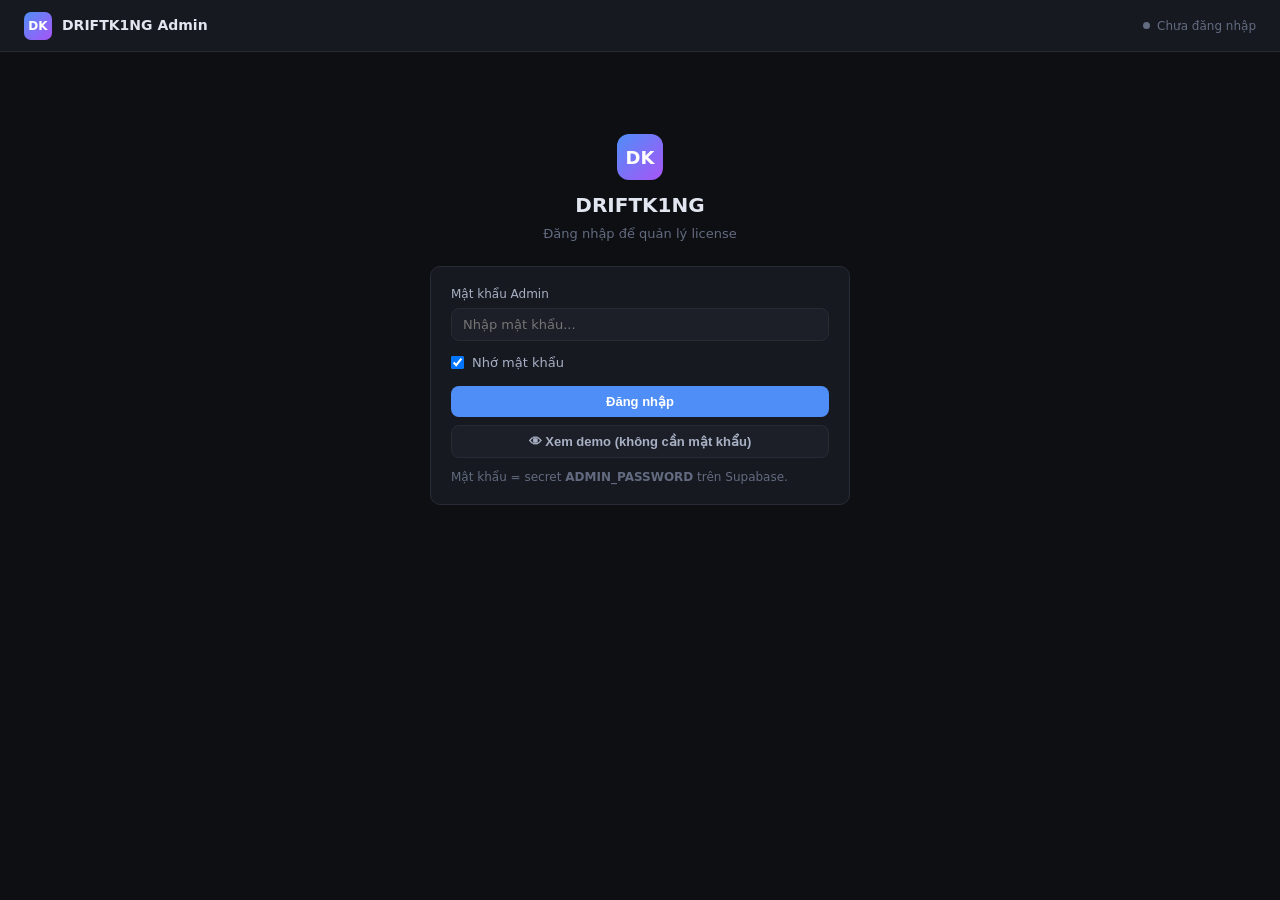
==== admin.html @ b3abaf82 "Create admin.html" ====
<!DOCTYPE html>
<html lang="vi">
<head>
<meta charset="UTF-8">
<meta name="viewport" content="width=device-width, initial-scale=1.0">
<title>DRIFTK1NG Admin</title>
<style>
*{box-sizing:border-box;margin:0;padding:0}
:root{
  --bg:#0d0f13;
  --panel:#161920;
  --panel2:#1c1f27;
  --panel3:#222630;
  --border:#262b35;
  --border2:#2f3545;
  --txt:#e2e6f0;
  --txt2:#a8b0c4;
  --txt3:#636b80;
  --accent:#4f8ef7;
  --accent-glow:rgba(79,142,247,.18);
  --green:#22c55e;
  --green-bg:rgba(34,197,94,.1);
  --red:#ef4444;
  --red-bg:rgba(239,68,68,.1);
  --amber:#f59e0b;
  --amber-bg:rgba(245,158,11,.1);
  --cyan:#06b6d4;
  --cyan-bg:rgba(6,182,212,.1);
  --purple:#a855f7;
  --purple-bg:rgba(168,85,247,.1);
  --radius:10px;
  --shadow:0 4px 24px rgba(0,0,0,.45);
}
html,body{min-height:100%;font-family:"Segoe UI",system-ui,-apple-system,sans-serif;background:var(--bg);color:var(--txt);font-size:14px;line-height:1.5}

/* TOPBAR */
.topbar{
  background:var(--panel);border-bottom:1px solid var(--border);
  padding:0 24px;height:52px;display:flex;align-items:center;
  gap:14px;position:sticky;top:0;z-index:100;
}
.topbar-logo{display:flex;align-items:center;gap:10px}
.logo-icon{
  width:28px;height:28px;border-radius:7px;
  background:linear-gradient(135deg,#4f8ef7,#a855f7);
  display:flex;align-items:center;justify-content:center;
  font-size:12px;font-weight:800;color:#fff;flex-shrink:0;
}
.topbar-title{font-size:14px;font-weight:700}
.topbar-spacer{flex:1}
.status-row{display:flex;align-items:center;gap:7px;font-size:12px;color:var(--txt3)}
.status-dot{width:7px;height:7px;border-radius:50%;background:var(--txt3);flex-shrink:0;transition:.3s}
.status-dot.on{background:var(--green);box-shadow:0 0 5px var(--green)}

/* WRAP */
.wrap{max-width:1280px;margin:0 auto;padding:22px 24px 40px}

/* LOGIN */
.login-box{
  max-width:420px;margin:60px auto;
}
.login-header{text-align:center;margin-bottom:22px}
.login-header .logo-icon{width:46px;height:46px;border-radius:12px;font-size:18px;margin:0 auto 10px}
.login-header h1{font-size:20px;font-weight:800;margin-bottom:4px}
.login-header p{color:var(--txt3);font-size:13px}

/* CARD */
.card{background:var(--panel);border:1px solid var(--border);border-radius:var(--radius);padding:18px 20px;margin-bottom:18px}
.card-header{display:flex;align-items:center;justify-content:space-between;margin-bottom:14px;gap:10px;flex-wrap:wrap}
.card-title{font-size:12px;font-weight:700;letter-spacing:.7px;text-transform:uppercase;color:var(--txt3);display:flex;align-items:center;gap:7px}

/* STATS */
.stats-grid{display:grid;grid-template-columns:repeat(6,1fr);gap:12px;margin-bottom:18px}
.stat{background:var(--panel);border:1px solid var(--border);border-radius:var(--radius);padding:14px 16px}
.stat-label{font-size:11px;color:var(--txt3);font-weight:600;letter-spacing:.5px;text-transform:uppercase;margin-bottom:8px;display:flex;align-items:center;gap:6px}
.stat-num{font-size:24px;font-weight:800;line-height:1}
.stat-sub{font-size:11px;color:var(--txt3);margin-top:3px}
.c-total .stat-num{color:var(--txt)}
.c-unused .stat-num{color:var(--cyan)}
.c-active .stat-num{color:var(--green)}
.c-expired .stat-num{color:var(--amber)}
.c-blocked .stat-num{color:var(--red)}
.c-online .stat-num{color:var(--purple)}

/* EXPIRY WARNING */
.warn-bar{
  background:rgba(245,158,11,.07);border:1px solid rgba(245,158,11,.25);
  border-radius:var(--radius);padding:12px 16px;margin-bottom:18px;
  display:none;
}
.warn-bar-title{color:var(--amber);font-size:13px;font-weight:700;margin-bottom:8px;display:flex;align-items:center;gap:7px}
.warn-items{display:flex;flex-wrap:wrap;gap:8px}
.warn-item{
  background:rgba(245,158,11,.1);border:1px solid rgba(245,158,11,.2);
  border-radius:7px;padding:6px 12px;font-size:12px;display:flex;align-items:center;gap:8px;
}
.warn-item b{color:var(--amber)}
.warn-item .wi-key{font-family:monospace;color:var(--txt2);font-size:11px}

/* GEN SECTION */
.gen-grid{display:grid;grid-template-columns:1fr 1fr 1.2fr 1.5fr auto auto;gap:12px;align-items:flex-end}
.gen-result{display:none;margin-top:14px}
.gen-result-bar{display:flex;align-items:center;gap:10px;margin-bottom:8px}
.gen-result-label{color:var(--green);font-weight:700;font-size:13px}

/* FORM */
.form-group label{display:block;font-size:12px;color:var(--txt2);margin-bottom:5px;font-weight:500}
input[type=text],input[type=number],input[type=password],select,textarea{
  width:100%;background:var(--panel2);border:1px solid var(--border);
  border-radius:8px;padding:8px 11px;color:var(--txt);font-size:13px;outline:none;
  font-family:inherit;transition:.15s;
}
input:focus,select:focus,textarea:focus{border-color:var(--accent);box-shadow:0 0 0 3px var(--accent-glow)}
textarea{font-family:monospace;resize:vertical}
.remember-row{display:flex;align-items:center;gap:8px;font-size:13px;color:var(--txt2);cursor:pointer}
.remember-row input{width:auto}

/* BUTTONS */
.btn{cursor:pointer;border:none;border-radius:8px;padding:8px 15px;font-size:13px;font-weight:600;color:#fff;display:inline-flex;align-items:center;gap:6px;transition:.15s;white-space:nowrap}
.btn:hover{filter:brightness(1.12)}
.btn:active{transform:scale(.97)}
.btn-primary{background:var(--accent)}
.btn-success{background:var(--green);color:#071a10}
.btn-danger{background:var(--red)}
.btn-warn{background:var(--amber);color:#211500}
.btn-ghost{background:var(--panel2);border:1px solid var(--border);color:var(--txt2)}
.btn-ghost:hover{color:var(--txt);border-color:var(--border2)}
.btn-sm{padding:5px 10px;font-size:12px;border-radius:6px}
.btn-full{width:100%;justify-content:center}

/* TOOLBAR */
.toolbar{display:flex;align-items:center;gap:10px;flex-wrap:wrap;margin-bottom:14px}
.search-wrap{position:relative;flex:1;min-width:180px;max-width:320px}
.search-icon{position:absolute;left:10px;top:50%;transform:translateY(-50%);color:var(--txt3);font-size:13px;pointer-events:none}
.search-wrap input{padding-left:30px}

/* TABLE */
.table-wrap{overflow-x:auto}
table{width:100%;border-collapse:collapse}
thead th{
  text-align:left;padding:9px 13px;font-size:11px;font-weight:700;
  letter-spacing:.6px;text-transform:uppercase;color:var(--txt3);
  border-bottom:1px solid var(--border);cursor:pointer;user-select:none;white-space:nowrap;
}
thead th:hover{color:var(--txt2)}
thead th.sorted{color:var(--accent)}
tbody tr{border-bottom:1px solid var(--border);transition:.1s}
tbody tr:hover{background:var(--panel2)}
tbody tr:last-child{border-bottom:none}
td{padding:10px 13px;font-size:13px;vertical-align:middle}
.td-key{font-family:monospace;font-size:12px;color:#c5cff5;white-space:nowrap}
.td-hwid{font-family:monospace;font-size:11px;color:var(--txt3);max-width:190px;overflow:hidden;text-overflow:ellipsis;white-space:nowrap}
.td-note{font-size:11px;color:var(--txt3);margin-top:2px}

/* BADGE */
.badge{display:inline-flex;align-items:center;gap:4px;padding:3px 9px;border-radius:20px;font-size:11px;font-weight:700;white-space:nowrap}
.badge::before{content:"";width:5px;height:5px;border-radius:50%;background:currentColor;opacity:.7}
.b-active{background:var(--green-bg);color:#4ade80}
.b-blocked{background:var(--red-bg);color:#f87171}
.b-expired{background:var(--amber-bg);color:#fbbf24}
.b-unused{background:var(--cyan-bg);color:#67e8f9}

/* ONLINE */
.online-on{color:var(--green);display:flex;align-items:center;gap:5px;font-size:12px}
.online-off{color:var(--txt3);font-size:12px}
.pulse{width:7px;height:7px;border-radius:50%;background:var(--green);animation:pulse 1.8s infinite;flex-shrink:0}
@keyframes pulse{0%,100%{box-shadow:0 0 0 0 rgba(34,197,94,.6)}70%{box-shadow:0 0 0 5px rgba(34,197,94,0)}}

/* COPY BTN */
.copy-btn{background:none;border:none;cursor:pointer;color:var(--txt3);font-size:12px;padding:2px 5px;border-radius:4px;transition:.1s}
.copy-btn:hover{color:var(--accent);background:var(--accent-glow)}

/* ACTION DROPDOWN */
.action-wrap{position:relative;display:inline-block}
.action-menu{
  position:absolute;right:0;top:calc(100% + 4px);z-index:200;
  background:var(--panel2);border:1px solid var(--border2);
  border-radius:10px;min-width:175px;padding:6px 0;
  box-shadow:var(--shadow);opacity:0;transform:translateY(-6px) scale(.97);
  pointer-events:none;transition:.15s;transform-origin:top right;
}
.action-menu.open{opacity:1;transform:translateY(0) scale(1);pointer-events:auto}
.ami{display:flex;align-items:center;gap:8px;padding:9px 14px;cursor:pointer;font-size:13px;color:var(--txt2);transition:.1s;white-space:nowrap}
.ami:hover{background:var(--panel3);color:var(--txt)}
.ami.danger{color:var(--red)}
.ami.danger:hover{background:var(--red-bg)}
.ami.success{color:var(--green)}
.ami-icon{font-size:14px;width:16px;text-align:center;flex-shrink:0}
.ami-div{height:1px;background:var(--border);margin:4px 0}

/* PAGINATION */
.pagination{display:flex;align-items:center;justify-content:space-between;margin-top:12px;flex-wrap:wrap;gap:8px}
.page-info{font-size:12px;color:var(--txt3)}
.page-btns{display:flex;gap:5px}
.pbtn{width:30px;height:30px;border-radius:7px;border:1px solid var(--border);background:var(--panel2);color:var(--txt2);cursor:pointer;font-size:13px;display:flex;align-items:center;justify-content:center;transition:.1s}
.pbtn:hover{border-color:var(--accent);color:var(--accent)}
.pbtn.active{background:var(--accent);border-color:var(--accent);color:#fff}
.pbtn:disabled{opacity:.35;cursor:default}

/* EXP */
.exp-warn{color:var(--amber)}
.exp-over{color:var(--red)}
.muted{color:var(--txt3)}

/* TOAST */
.toast-ct{position:fixed;bottom:22px;right:22px;z-index:9999;display:flex;flex-direction:column;gap:8px;max-width:340px}
.toast{background:var(--panel2);border:1px solid var(--border);border-radius:9px;padding:11px 15px;box-shadow:var(--shadow);font-size:13px;display:flex;align-items:center;gap:9px;border-left:4px solid var(--accent);animation:t-in .2s ease}
.toast.err{border-left-color:var(--red)}.toast.ok{border-left-color:var(--green)}
@keyframes t-in{from{opacity:0;transform:translateX(16px)}to{opacity:1;transform:translateX(0)}}

/* MODAL */
.modal-ov{position:fixed;inset:0;background:rgba(0,0,0,.65);display:flex;align-items:center;justify-content:center;z-index:9000;opacity:0;pointer-events:none;transition:.2s}
.modal-ov.open{opacity:1;pointer-events:auto}
.modal{background:var(--panel);border:1px solid var(--border);border-radius:13px;padding:26px;min-width:320px;max-width:460px;width:90%;transform:scale(.95);transition:.2s;box-shadow:var(--shadow)}
.modal-ov.open .modal{transform:scale(1)}
.modal-title{font-size:15px;font-weight:700;margin-bottom:8px}
.modal-body{color:var(--txt2);font-size:13px;margin-bottom:18px;line-height:1.6}
.modal-key{font-family:monospace;background:var(--panel2);border:1px solid var(--border);padding:5px 9px;border-radius:6px;font-size:12px;color:var(--cyan);margin:6px 0;display:block;word-break:break-all}
.modal-footer{display:flex;gap:10px;justify-content:flex-end}

/* SPINNER */
.spinner{width:16px;height:16px;border:2px solid var(--border2);border-top-color:var(--accent);border-radius:50%;animation:spin .7s linear infinite;display:inline-block;flex-shrink:0}
@keyframes spin{to{transform:rotate(360deg)}}

/* EMPTY */
.empty{text-align:center;padding:50px 20px;color:var(--txt3)}
.empty-icon{font-size:36px;margin-bottom:10px;opacity:.5}

/* HIDDEN */
.hidden{display:none!important}

/* RESPONSIVE */
@media(max-width:1000px){
  .stats-grid{grid-template-columns:repeat(3,1fr)}
  .gen-grid{grid-template-columns:1fr 1fr 1fr 1fr}
}
@media(max-width:700px){
  .stats-grid{grid-template-columns:repeat(2,1fr)}
  .gen-grid{grid-template-columns:1fr 1fr}
  .wrap{padding:14px 14px 40px}
}
@media(max-width:460px){
  .stats-grid{grid-template-columns:1fr 1fr}
  .gen-grid{grid-template-columns:1fr}
}
::-webkit-scrollbar{width:5px;height:5px}
::-webkit-scrollbar-track{background:transparent}
::-webkit-scrollbar-thumb{background:var(--border2);border-radius:4px}
</style>
</head>
<body>

<!-- TOPBAR -->
<header class="topbar">
  <div class="topbar-logo">
    <div class="logo-icon">DK</div>
    <div class="topbar-title">DRIFTK1NG Admin</div>
  </div>
  <div class="topbar-spacer"></div>
  <div class="status-row">
    <div class="status-dot" id="statusDot"></div>
    <span id="statusTxt">Chưa đăng nhập</span>
  </div>
  <button class="btn btn-ghost btn-sm hidden" id="refreshBtn" onclick="loadAll()">⟳ Làm mới</button>
  <button class="btn btn-ghost btn-sm hidden" id="logoutBtn" onclick="logout()">⎋ Đăng xuất</button>
</header>

<div class="wrap">

  <!-- ===== LOGIN ===== -->
  <div id="loginSection">
    <div class="login-box">
      <div class="login-header">
        <div class="logo-icon">DK</div>
        <h1>DRIFTK1NG</h1>
        <p>Đăng nhập để quản lý license</p>
      </div>
      <div class="card">
        <div class="form-group" style="margin-bottom:12px">
          <label>Mật khẩu Admin</label>
          <input id="passInput" type="password" placeholder="Nhập mật khẩu..." onkeydown="if(event.key==='Enter')doLogin()">
        </div>
        <label class="remember-row" style="margin-bottom:14px">
          <input type="checkbox" id="rememberChk" checked> Nhớ mật khẩu
        </label>
        <button class="btn btn-primary btn-full" onclick="doLogin()">Đăng nhập</button>
        <button class="btn btn-ghost btn-full" style="margin-top:8px" onclick="loadDemo()">👁 Xem demo (không cần mật khẩu)</button>
        <p class="muted" style="font-size:12px;margin-top:10px">Mật khẩu = secret <b>ADMIN_PASSWORD</b> trên Supabase.</p>
      </div>
    </div>
  </div>

  <!-- ===== DASHBOARD ===== -->
  <div id="dashSection" class="hidden">

    <!-- STATS -->
    <div class="stats-grid">
      <div class="stat c-total">
        <div class="stat-label">🗝 Tổng key</div>
        <div class="stat-num" id="sTotal">0</div>
        <div class="stat-sub">Tất cả đã tạo</div>
      </div>
      <div class="stat c-unused">
        <div class="stat-label">📦 Chưa dùng</div>
        <div class="stat-num" id="sUnused">0</div>
        <div class="stat-sub">Chờ kích hoạt</div>
      </div>
      <div class="stat c-active">
        <div class="stat-label">✅ Đang chạy</div>
        <div class="stat-num" id="sActive">0</div>
        <div class="stat-sub">Key hợp lệ</div>
      </div>
      <div class="stat c-expired">
        <div class="stat-label">⏰ Hết hạn</div>
        <div class="stat-num" id="sExpired">0</div>
        <div class="stat-sub">Cần gia hạn</div>
      </div>
      <div class="stat c-blocked">
        <div class="stat-label">🚫 Bị chặn</div>
        <div class="stat-num" id="sBlocked">0</div>
        <div class="stat-sub">Đã vô hiệu hóa</div>
      </div>
      <div class="stat c-online">
        <div class="stat-label">🟢 Online</div>
        <div class="stat-num" id="sSessions">0</div>
        <div class="stat-sub">Đang hoạt động</div>
      </div>
    </div>

    <!-- EXPIRY WARNING -->
    <div class="warn-bar" id="warnBar">
      <div class="warn-bar-title">⚠️ Key sắp hết hạn (trong 7 ngày)</div>
      <div class="warn-items" id="warnItems"></div>
    </div>

    <!-- TẠO KEY -->
    <div class="card">
      <div class="card-header">
        <div class="card-title">✨ Tạo key mới</div>
      </div>
      <div class="gen-grid">
        <div class="form-group">
          <label>Số lượng key</label>
          <input id="gCount" type="number" value="1" min="1" max="200">
        </div>
        <div class="form-group">
          <label>Số ngày (0 = vĩnh viễn)</label>
          <input id="gDays" type="number" value="30" min="0">
        </div>
        <div class="form-group">
          <label>Tên khách hàng</label>
          <input id="gName" type="text" placeholder="VD: Nguyễn Văn A">
        </div>
        <div class="form-group">
          <label>Ghi chú</label>
          <input id="gNote" type="text" placeholder="VD: Đợt sale 11/11, tặng kèm...">
        </div>
        <div class="form-group" style="grid-column:span 2">
          <label style="visibility:hidden">.</label>
          <button class="btn btn-success btn-full" onclick="genKeys()" id="genBtn">✨ Tạo key</button>
        </div>
      </div>
      <p class="muted" style="font-size:12px;margin-top:8px">💡 Số ngày tính từ lúc khách <b>kích hoạt</b>. Mỗi key chỉ dùng được trên <b>1 máy</b>.</p>
      <div class="gen-result" id="genResult">
        <div class="gen-result-bar">
          <span class="gen-result-label" id="genLabel">✅ Tạo thành công</span>
          <button class="btn btn-ghost btn-sm" onclick="copyAllKeys()">📋 Copy tất cả</button>
          <button class="btn btn-ghost btn-sm" onclick="closeGenResult()">✕</button>
        </div>
        <textarea id="genKeysBox" rows="6" readonly></textarea>
      </div>
    </div>

    <!-- DANH SÁCH KEY -->
    <div class="card">
      <div class="card-header">
        <div class="card-title">🔑 Danh sách key</div>
        <div style="display:flex;gap:8px;align-items:center;flex-wrap:wrap">
          <span class="muted" id="keyCountTxt" style="font-size:12px"></span>
          <button class="btn btn-ghost btn-sm" onclick="loadAll()">⟳ Làm mới</button>
        </div>
      </div>
      <div class="toolbar">
        <div class="search-wrap">
          <span class="search-icon">🔍</span>
          <input id="searchInput" type="text" placeholder="Tìm key, ghi chú, HWID..." oninput="applyFilter()">
        </div>
        <select id="filterStatus" onchange="applyFilter()" style="max-width:175px">
          <option value="">Tất cả</option>
          <option value="unused">📦 Chưa dùng</option>
          <option value="active">✅ Đang chạy</option>
          <option value="expired">⏰ Hết hạn</option>
          <option value="blocked">🚫 Bị chặn</option>
        </select>
      </div>
      <div class="table-wrap" id="tableWrap">
        <div class="empty"><div class="spinner"></div></div>
      </div>
      <div class="pagination" id="paginationBar"></div>
    </div>

  </div><!-- /dashSection -->
</div><!-- /wrap -->

<!-- TOAST -->
<div class="toast-ct" id="toastCt"></div>

<!-- CONFIRM MODAL -->
<div class="modal-ov" id="confirmModal" onclick="if(event.target===this)closeConfirm()">
  <div class="modal">
    <div class="modal-title" id="confirmTitle">Xác nhận</div>
    <div class="modal-body" id="confirmBody"></div>
    <div class="modal-footer">
      <button class="btn btn-ghost" onclick="closeConfirm()">Hủy</button>
      <button class="btn" id="confirmOkBtn">Xác nhận</button>
    </div>
  </div>
</div>

<!-- EXTEND MODAL -->
<div class="modal-ov" id="extendModal" onclick="if(event.target===this)closeExtend()">
  <div class="modal">
    <div class="modal-title">Gia hạn key</div>
    <div class="modal-body">
      Key: <code class="modal-key" id="extendKeyDisplay"></code>
      <div class="form-group" style="margin-top:12px">
        <label>Số ngày muốn gia hạn thêm</label>
        <input id="extendDays" type="number" value="30" min="1" max="3650">
      </div>
    </div>
    <div class="modal-footer">
      <button class="btn btn-ghost" onclick="closeExtend()">Hủy</button>
      <button class="btn btn-warn" onclick="doExtend()">Gia hạn</button>
    </div>
  </div>
</div>

<script>
/* CONFIG */
const SB_URL   = "https://goodthgpljojozxrffla.supabase.co";
const ANON_KEY = "eyJhbGciOiJIUzI1NiIsInR5cCI6IkpXVCJ9.eyJpc3MiOiJzdXBhYmFzZSIsInJlZiI6Imdvb2R0aGdwbGpvam96eHJmZmxhIiwicm9sZSI6ImFub24iLCJpYXQiOjE3OTEyMDA2NzEsImV4cCI6MjEwNjc3NjY3MX0.4Mpn4CJuP0o2qNvYYSbmc0qPXShTu-B8RbTSVopAEZ0";
const FN = SB_URL + "/functions/v1/admin";
const PAGE_SIZE = 25;

/* STATE */
let PASS="", DATA=[], SESS=[];
let filtered=[], currentPage=1, sortCol="license_key", sortAsc=true;
let extendTarget=null;

/* INIT */
(function(){
  try{ const p=localStorage.getItem("dfk_admin_pass"); if(p){document.getElementById("passInput").value=p;PASS=p;doLogin(true);} }catch(e){}
  document.addEventListener("click",e=>{if(!e.target.closest(".action-wrap"))closeAllMenus();});
})();

/* API */
async function apicall(action,extra){
  const r=await fetch(FN,{method:"POST",headers:{"Authorization":"Bearer "+ANON_KEY,"Content-Type":"application/json"},body:JSON.stringify({pass:PASS,action,...(extra||{})})});
  const d=await r.json().catch(()=>({ok:false,error:"HTTP "+r.status}));
  if(!r.ok||!d.ok){const map={wrong_password:"Sai mật khẩu",server_not_configured:"Server chưa đặt ADMIN_PASSWORD"};throw new Error(map[d.error]||d.error||("HTTP "+r.status));}
  return d;
}

/* AUTH */
async function doLogin(silent){
  PASS=document.getElementById("passInput").value.trim();
  if(!PASS){if(!silent)toast("Nhập mật khẩu trước","err");return;}
  try{
    await loadAll();
    if(document.getElementById("rememberChk").checked) localStorage.setItem("dfk_admin_pass",PASS);
    showDash();
  }catch(e){setStatus(false);if(!silent)toast("Lỗi: "+e.message,"err");}
}

function logout(){
  localStorage.removeItem("dfk_admin_pass");
  PASS="";DATA=[];SESS=[];
  document.getElementById("passInput").value="";
  document.getElementById("loginSection").classList.remove("hidden");
  document.getElementById("dashSection").classList.add("hidden");
  document.getElementById("refreshBtn").classList.add("hidden");
  document.getElementById("logoutBtn").classList.add("hidden");
  setStatus(false,"Đã đăng xuất");
}

function showDash(){
  document.getElementById("loginSection").classList.add("hidden");
  document.getElementById("dashSection").classList.remove("hidden");
  document.getElementById("refreshBtn").classList.remove("hidden");
  document.getElementById("logoutBtn").classList.remove("hidden");
  setStatus(true);
}

function setStatus(on,txt){
  document.getElementById("statusDot").className="status-dot"+(on?" on":"");
  document.getElementById("statusTxt").textContent=txt||(on?"Đã đăng nhập":"Chưa đăng nhập");
}

/* LOAD */
async function loadAll(){
  const d=await apicall("list");
  DATA=d.licenses||[]; SESS=d.sessions||[];
  updateStats(); renderWarn(); applyFilter();
  toast("Đã cập nhật","ok");
}

/* STATUS */
function effStatus(l){
  if(l.status==="blocked") return "blocked";
  if(!l.hwid) return "unused";
  if(l.expire_at&&new Date(l.expire_at)<new Date()) return "expired";
  return "active";
}
function getOnline(){ return new Set(SESS.filter(s=>(new Date()-new Date(s.last_heartbeat))<90000).map(s=>s.hwid)); }

/* STATS */
function updateStats(){
  const on=getOnline();
  document.getElementById("sTotal").textContent=DATA.length;
  document.getElementById("sUnused").textContent=DATA.filter(l=>effStatus(l)==="unused").length;
  document.getElementById("sActive").textContent=DATA.filter(l=>effStatus(l)==="active").length;
  document.getElementById("sExpired").textContent=DATA.filter(l=>effStatus(l)==="expired").length;
  document.getElementById("sBlocked").textContent=DATA.filter(l=>effStatus(l)==="blocked").length;
  document.getElementById("sSessions").textContent=on.size;
}

/* WARN BAR */
function renderWarn(){
  const soon=DATA.filter(l=>{
    if(!l.expire_at) return false;
    const days=Math.ceil((new Date(l.expire_at)-new Date())/86400000);
    return days>=0&&days<=7&&effStatus(l)==="active";
  }).sort((a,b)=>new Date(a.expire_at)-new Date(b.expire_at));
  const bar=document.getElementById("warnBar");
  if(soon.length===0){bar.style.display="none";return;}
  bar.style.display="block";
  document.getElementById("warnItems").innerHTML=soon.map(l=>{
    const days=Math.ceil((new Date(l.expire_at)-new Date())/86400000);
    return `<div class="warn-item">
      <span class="wi-key">${esc(l.license_key)}</span>
      <span>${l.customer_name?esc(l.customer_name):"—"}</span>
      <b>còn ${days} ngày</b>
      <button class="btn btn-warn btn-sm" onclick="openExtend('${esc(l.license_key)}')">Gia hạn</button>
    </div>`;
  }).join("");
}

/* FILTER + SORT */
function applyFilter(){
  const q=(document.getElementById("searchInput")?.value||"").toLowerCase();
  const fs=document.getElementById("filterStatus")?.value||"";
  filtered=DATA.filter(l=>{
    const hay=((l.license_key||"")+" "+(l.hwid||"")+" "+(l.customer_name||"")).toLowerCase();
    if(q&&!hay.includes(q)) return false;
    if(fs&&effStatus(l)!==fs) return false;
    return true;
  });
  filtered.sort((a,b)=>{
    let va=a[sortCol]||"",vb=b[sortCol]||"";
    if(sortCol==="expire_at"){va=va?new Date(va).getTime():0;vb=vb?new Date(vb).getTime():0;}
    else{va=String(va).toLowerCase();vb=String(vb).toLowerCase();}
    return sortAsc?(va<vb?-1:va>vb?1:0):(va<vb?1:va>vb?-1:0);
  });
  currentPage=1;
  renderTable();
  const sub=document.getElementById("keyCountTxt");
  if(sub) sub.textContent=`${filtered.length} / ${DATA.length} key`;
}

function setSort(col){
  if(sortCol===col) sortAsc=!sortAsc; else{sortCol=col;sortAsc=true;}
  applyFilter();
}

/* TABLE */
function renderTable(){
  const wrap=document.getElementById("tableWrap");
  if(!wrap) return;
  if(filtered.length===0){
    wrap.innerHTML='<div class="empty"><div class="empty-icon">🔍</div>Không tìm thấy key nào</div>';
    document.getElementById("paginationBar").innerHTML="";
    return;
  }
  const online=getOnline();
  const total=filtered.length,totalPages=Math.ceil(total/PAGE_SIZE);
  currentPage=Math.min(currentPage,totalPages);
  const start=(currentPage-1)*PAGE_SIZE, end=Math.min(start+PAGE_SIZE,total);
  const rows=filtered.slice(start,end);
  const sa=col=>sortCol===col?"sorted":"", ar=col=>sortCol===col?(sortAsc?"↑":"↓"):"↕";

  let h=`<table><thead><tr>
    <th class="${sa("license_key")}" onclick="setSort('license_key')">Key ${ar("license_key")}</th>
    <th class="${sa("customer_name")}" onclick="setSort('customer_name')">Tên khách hàng ${ar("customer_name")}</th>
    <th>Trạng thái</th>
    <th class="${sa("expire_at")}" onclick="setSort('expire_at')">Hết hạn ${ar("expire_at")}</th>
    <th>Online</th>
    <th style="text-align:right">Thao tác</th>
  </tr></thead><tbody>`;

  for(const l of rows){
    const st=effStatus(l);
    const badge={active:'<span class="badge b-active">Đang chạy</span>',blocked:'<span class="badge b-blocked">Bị chặn</span>',expired:'<span class="badge b-expired">Hết hạn</span>',unused:'<span class="badge b-unused">Chưa dùng</span>'}[st]||"";
    let exp="—";
    if(l.expire_at){
      const d=new Date(l.expire_at),days=Math.ceil((d-new Date())/86400000),lbl=d.toLocaleDateString("vi-VN");
      if(days<0) exp=`<span class="exp-over">${lbl} <small>(quá ${-days} ngày)</small></span>`;
      else if(days<=5) exp=`<span class="exp-warn">${lbl} <small>(còn ${days} ngày)</small></span>`;
      else exp=`${lbl} <small class="muted">(còn ${days} ngày)</small>`;
    } else if(l.duration_days){ exp=`<span class="muted">${l.duration_days} ngày khi KH</span>`; }
    else { exp='<span class="muted">Vĩnh viễn</span>'; }
    const isOn=l.hwid&&online.has(l.hwid);
    const onHtml=isOn?'<span class="online-on"><span class="pulse"></span>Online</span>':'<span class="online-off">—</span>';
    const k=esc(l.license_key);
    // tách tên và ghi chú từ customer_name (định dạng "Tên — Ghi chú")
    const parts=(l.customer_name||"").split(" — ");
    const tenKH=parts[0]||"";
    const ghiChu=parts.slice(1).join(" — ");
    const nameCell=tenKH?`<div style="font-weight:600">${esc(tenKH)}</div>`:'<span class="muted">—</span>';
    const noteCell=ghiChu?`<div class="td-note">${esc(ghiChu)}</div>`:"";
    h+=`<tr>
      <td>
        <div style="display:flex;align-items:center;gap:5px">
          <span class="td-key">${esc(l.license_key)}</span>
          <button class="copy-btn" onclick="copyText('${k}')" title="Copy">📋</button>
        </div>
        ${l.hwid?`<div class="td-hwid" title="${esc(l.hwid)}">${esc(l.hwid)}</div>`:""}
      </td>
      <td>${nameCell}${noteCell}</td>
      <td>${badge}</td>
      <td>${exp}</td>
      <td>${onHtml}</td>
      <td style="text-align:right">
        <div class="action-wrap">
          <button class="btn btn-ghost btn-sm" onclick="toggleMenu('${k}',event)">⋯</button>
          <div class="action-menu" id="menu-${k}">
            ${st==="blocked"
              ?`<div class="ami success" onclick="act('set_status','${k}',{status:'active'},'Đã mở chặn');closeAllMenus()"><span class="ami-icon">✅</span>Mở chặn</div>`
              :`<div class="ami danger" onclick="act('set_status','${k}',{status:'blocked'},'Đã chặn');closeAllMenus()"><span class="ami-icon">🚫</span>Chặn key</div>`}
            <div class="ami" onclick="openExtend('${k}');closeAllMenus()"><span class="ami-icon">📅</span>Gia hạn...</div>
            <div class="ami" onclick="act('extend','${k}',{days:7},'Đã +7 ngày');closeAllMenus()"><span class="ami-icon">➕</span>+7 ngày</div>
            <div class="ami" onclick="act('extend','${k}',{days:30},'Đã +30 ngày');closeAllMenus()"><span class="ami-icon">➕</span>+30 ngày</div>
            <div class="ami-div"></div>
            <div class="ami" onclick="confirmAct('reset','${k}');closeAllMenus()"><span class="ami-icon">🔄</span>Reset máy</div>
            <div class="ami danger" onclick="confirmAct('delete','${k}');closeAllMenus()"><span class="ami-icon">🗑</span>Xóa key</div>
          </div>
        </div>
      </td>
    </tr>`;
  }
  h+="</tbody></table>";
  wrap.innerHTML=h;
  renderPage(total,totalPages);
}

/* PAGINATION */
function renderPage(total,totalPages){
  const bar=document.getElementById("paginationBar");
  if(!bar||totalPages<=1){if(bar)bar.innerHTML="";return;}
  const s=(currentPage-1)*PAGE_SIZE+1,e=Math.min(currentPage*PAGE_SIZE,total);
  let h=`<div class="page-info">Hiển thị ${s}–${e} trong ${total}</div><div class="page-btns">`;
  h+=`<button class="pbtn" onclick="goPage(${currentPage-1})" ${currentPage<=1?"disabled":""}>‹</button>`;
  const rng=pRange(currentPage,totalPages);
  for(const p of rng) h+=p==="..."?`<button class="pbtn" disabled>…</button>`:`<button class="pbtn ${p===currentPage?"active":""}" onclick="goPage(${p})">${p}</button>`;
  h+=`<button class="pbtn" onclick="goPage(${currentPage+1})" ${currentPage>=totalPages?"disabled":""}>›</button></div>`;
  bar.innerHTML=h;
}
function pRange(c,t){
  if(t<=7) return Array.from({length:t},(_,i)=>i+1);
  const r=[1];if(c>3)r.push("...");
  for(let i=Math.max(2,c-1);i<=Math.min(t-1,c+1);i++)r.push(i);
  if(c<t-2)r.push("...");r.push(t);return r;
}
function goPage(p){
  const t=Math.ceil(filtered.length/PAGE_SIZE);
  if(p<1||p>t)return;
  currentPage=p;renderTable();
  document.getElementById("tableWrap")?.scrollIntoView({behavior:"smooth",block:"start"});
}

/* DROPDOWN */
function toggleMenu(key,e){
  e.stopPropagation();
  const id="menu-"+key;
  const isOpen=document.getElementById(id)?.classList.contains("open");
  closeAllMenus();
  if(!isOpen)document.getElementById(id)?.classList.add("open");
}
function closeAllMenus(){document.querySelectorAll(".action-menu.open").forEach(m=>m.classList.remove("open"));}

/* ACTIONS */
function applyLocal(action,key,extra){
  const i=DATA.findIndex(l=>l.license_key===key);if(i<0)return;
  if(action==="delete"){DATA.splice(i,1);return;}
  const l=DATA[i];
  if(action==="set_status"){l.status=extra.status;}
  else if(action==="extend"){const base=(l.expire_at&&new Date(l.expire_at)>new Date())?new Date(l.expire_at):new Date();l.expire_at=new Date(base.getTime()+extra.days*86400000).toISOString();l.status="active";}
  else if(action==="reset"){l.hwid=null;l.activated_at=null;l.expire_at=null;}
}
async function act(action,key,extra,okMsg){
  applyLocal(action,key,extra);updateStats();renderWarn();applyFilter();toast(okMsg,"ok");
  try{await apicall(action,{key,...(extra||{})});}
  catch(e){toast("Lỗi đồng bộ: "+e.message,"err");await loadAll();}
}

/* CONFIRM */
function confirmAct(action,key){
  const titles={reset:"Reset máy cho key",delete:"Xóa key này?"};
  const bodies={reset:`Gỡ key khỏi máy, khách kích hoạt được trên máy mới.<br><code class="modal-key">${esc(key)}</code>`,delete:`Xóa vĩnh viễn, không khôi phục được!<br><code class="modal-key">${esc(key)}</code>`};
  const cls={reset:"btn btn-warn",delete:"btn btn-danger"};
  const msgs={reset:"Đã reset máy",delete:"Đã xóa key"};
  document.getElementById("confirmTitle").textContent=titles[action]||"Xác nhận";
  document.getElementById("confirmBody").innerHTML=bodies[action]||"";
  const btn=document.getElementById("confirmOkBtn");
  btn.className=cls[action]||"btn btn-primary";
  btn.textContent=action==="delete"?"Xóa key":"Xác nhận";
  btn.onclick=()=>{closeConfirm();act(action,key,{},msgs[action]||"Xong");};
  document.getElementById("confirmModal").classList.add("open");
}
function closeConfirm(){document.getElementById("confirmModal").classList.remove("open");}

/* EXTEND */
function openExtend(key){
  extendTarget=key;
  document.getElementById("extendKeyDisplay").textContent=key;
  document.getElementById("extendDays").value="30";
  document.getElementById("extendModal").classList.add("open");
}
function closeExtend(){document.getElementById("extendModal").classList.remove("open");extendTarget=null;}
function doExtend(){
  if(!extendTarget)return;
  const days=parseInt(document.getElementById("extendDays").value)||30;
  act("extend",extendTarget,{days},`Đã gia hạn +${days} ngày`);
  closeExtend();
}

/* GEN */
async function genKeys(){
  const count=Math.max(1,parseInt(document.getElementById("gCount").value)||1);
  const days=Math.max(0,parseInt(document.getElementById("gDays").value)||0);
  const name=document.getElementById("gName").value.trim();
  const note=document.getElementById("gNote").value.trim();
  const customer_name=[name,note].filter(Boolean).join(" — ");
  const btn=document.getElementById("genBtn");
  btn.disabled=true;btn.innerHTML='<span class="spinner"></span> Đang tạo...';
  try{
    const d=await apicall("gen",{count,days,customer_name});
    const keys=d.keys||[];
    document.getElementById("genKeysBox").value=keys.join("\n");
    document.getElementById("genLabel").textContent=`✅ Đã tạo ${keys.length} key`;
    document.getElementById("genResult").style.display="block";
    toast(`Tạo thành công ${keys.length} key`,"ok");
    await loadAll();
  }catch(e){toast("Lỗi: "+e.message,"err");}
  finally{btn.disabled=false;btn.innerHTML="✨ Tạo key";}
}
function copyAllKeys(){
  const v=document.getElementById("genKeysBox").value;
  navigator.clipboard.writeText(v).then(()=>toast("Đã copy tất cả key","ok")).catch(()=>{const b=document.getElementById("genKeysBox");b.select();document.execCommand("copy");toast("Đã copy","ok");});
}
function closeGenResult(){document.getElementById("genResult").style.display="none";document.getElementById("genKeysBox").value="";}

/* COPY */
function copyText(txt){
  navigator.clipboard.writeText(txt).then(()=>toast("Đã copy key","ok")).catch(()=>{const t=document.createElement("textarea");t.value=txt;document.body.appendChild(t);t.select();document.execCommand("copy");document.body.removeChild(t);toast("Đã copy","ok");});
}

/* TOAST */
function toast(msg,type){
  const c=document.getElementById("toastCt");
  const t=document.createElement("div");
  t.className="toast"+(type==="err"?" err":type==="ok"?" ok":"");
  t.innerHTML=`<span>${type==="err"?"❌":type==="ok"?"✅":"ℹ️"}</span><span>${esc(msg)}</span>`;
  c.appendChild(t);
  setTimeout(()=>{t.style.opacity="0";t.style.transform="translateX(16px)";t.style.transition=".3s";setTimeout(()=>t.remove(),300);},3000);
}

/* UTILS */
function esc(s){return String(s).replace(/[&<>"']/g,c=>({'&':'&amp;','<':'&lt;','>':'&gt;','"':'&quot;',"'":'&#39;'}[c]));}

/* DEMO */
function loadDemo(){
  const now=new Date(),d=o=>new Date(now.getTime()+o*86400000).toISOString();
  DATA=[
    {license_key:"DFK-A1B2C3D4E5F6G7H8J9KL",hwid:"a3f8c1e2b4d5f6a7",status:"active",expire_at:d(25),duration_days:30,customer_name:"Khách demo 1",activated_at:d(-5)},
    {license_key:"DFK-M2N3P4Q5R6S7T8U9VWXY",hwid:"b4e9d2f3c5e6a7b8",status:"active",expire_at:d(3),duration_days:30,customer_name:"Sắp hết hạn - test",activated_at:d(-27)},
    {license_key:"DFK-Z1Y2X3W4V5U6T7S8RQPN",hwid:null,status:"active",expire_at:null,duration_days:0,customer_name:"Key vĩnh viễn",activated_at:null},
    {license_key:"DFK-K9J8H7G6F5E4D3C2BANM",hwid:"c5f0e3a4d6f7b8c9",status:"blocked",expire_at:d(10),duration_days:30,customer_name:"Khách bị chặn",activated_at:d(-20)},
    {license_key:"DFK-L1M2N3O4P5Q6R7S8TUVW",hwid:"d6a1f4b5e7a8c9d0",status:"active",expire_at:d(-5),duration_days:30,customer_name:"Key đã hết hạn",activated_at:d(-35)},
    {license_key:"DFK-E5F6G7H8J9K1L2M3NOPQ",hwid:null,status:"active",expire_at:null,duration_days:7,customer_name:"",activated_at:null},
    {license_key:"DFK-R4S5T6U7V8W9X1Y2ZABC",hwid:null,status:"active",expire_at:null,duration_days:30,customer_name:"Chưa kích hoạt",activated_at:null},
    {license_key:"DFK-D3E4F5G6H7J8K9L1MNPQ",hwid:"e7b2a5c6f8b9d0e1",status:"active",expire_at:d(60),duration_days:90,customer_name:"VIP 3 tháng",activated_at:d(-30)},
    {license_key:"DFK-X9W8V7U6T5S4R3Q2PONM",hwid:"f8c3b6d7a9c0e2f3",status:"active",expire_at:d(1),duration_days:30,customer_name:"Cảnh báo 1 ngày",activated_at:d(-29)},
  ];
  SESS=[
    {hwid:"a3f8c1e2b4d5f6a7",last_heartbeat:new Date(now.getTime()-30000).toISOString()},
    {hwid:"e7b2a5c6f8b9d0e1",last_heartbeat:new Date(now.getTime()-15000).toISOString()},
  ];
  PASS="demo";
  updateStats();renderWarn();applyFilter();
  showDash();
  setStatus(true,"Demo mode");
  toast("Đang xem demo (dữ liệu giả)","ok");
}
</script>
</body>
</html>
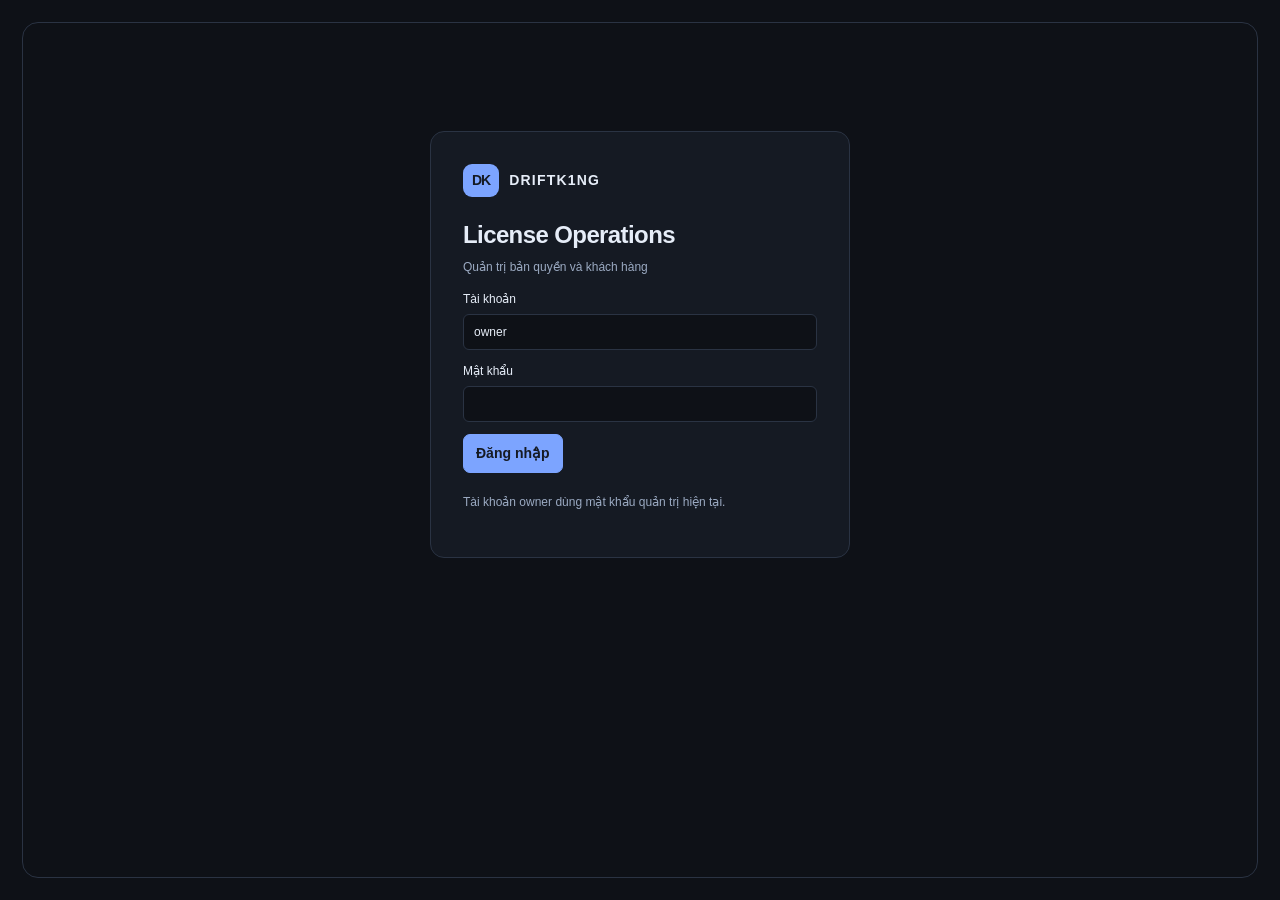
==== commit aed387a1: "Update legacy admin.html entry to Operations console" ====
--- a/admin.html
+++ b/admin.html
@@ -1,806 +1,4 @@
-<!DOCTYPE html>
-<html lang="vi">
-<head>
-<meta charset="UTF-8">
-<meta name="viewport" content="width=device-width, initial-scale=1.0">
-<title>DRIFTK1NG Admin</title>
-<style>
-*{box-sizing:border-box;margin:0;padding:0}
-:root{
-  --bg:#0d0f13;
-  --panel:#161920;
-  --panel2:#1c1f27;
-  --panel3:#222630;
-  --border:#262b35;
-  --border2:#2f3545;
-  --txt:#e2e6f0;
-  --txt2:#a8b0c4;
-  --txt3:#636b80;
-  --accent:#4f8ef7;
-  --accent-glow:rgba(79,142,247,.18);
-  --green:#22c55e;
-  --green-bg:rgba(34,197,94,.1);
-  --red:#ef4444;
-  --red-bg:rgba(239,68,68,.1);
-  --amber:#f59e0b;
-  --amber-bg:rgba(245,158,11,.1);
-  --cyan:#06b6d4;
-  --cyan-bg:rgba(6,182,212,.1);
-  --purple:#a855f7;
-  --purple-bg:rgba(168,85,247,.1);
-  --radius:10px;
-  --shadow:0 4px 24px rgba(0,0,0,.45);
-}
-html,body{min-height:100%;font-family:"Segoe UI",system-ui,-apple-system,sans-serif;background:var(--bg);color:var(--txt);font-size:14px;line-height:1.5}
-
-/* TOPBAR */
-.topbar{
-  background:var(--panel);border-bottom:1px solid var(--border);
-  padding:0 24px;height:52px;display:flex;align-items:center;
-  gap:14px;position:sticky;top:0;z-index:100;
-}
-.topbar-logo{display:flex;align-items:center;gap:10px}
-.logo-icon{
-  width:28px;height:28px;border-radius:7px;
-  background:linear-gradient(135deg,#4f8ef7,#a855f7);
-  display:flex;align-items:center;justify-content:center;
-  font-size:12px;font-weight:800;color:#fff;flex-shrink:0;
-}
-.topbar-title{font-size:14px;font-weight:700}
-.topbar-spacer{flex:1}
-.status-row{display:flex;align-items:center;gap:7px;font-size:12px;color:var(--txt3)}
-.status-dot{width:7px;height:7px;border-radius:50%;background:var(--txt3);flex-shrink:0;transition:.3s}
-.status-dot.on{background:var(--green);box-shadow:0 0 5px var(--green)}
-
-/* WRAP */
-.wrap{max-width:1280px;margin:0 auto;padding:22px 24px 40px}
-
-/* LOGIN */
-.login-box{
-  max-width:420px;margin:60px auto;
-}
-.login-header{text-align:center;margin-bottom:22px}
-.login-header .logo-icon{width:46px;height:46px;border-radius:12px;font-size:18px;margin:0 auto 10px}
-.login-header h1{font-size:20px;font-weight:800;margin-bottom:4px}
-.login-header p{color:var(--txt3);font-size:13px}
-
-/* CARD */
-.card{background:var(--panel);border:1px solid var(--border);border-radius:var(--radius);padding:18px 20px;margin-bottom:18px}
-.card-header{display:flex;align-items:center;justify-content:space-between;margin-bottom:14px;gap:10px;flex-wrap:wrap}
-.card-title{font-size:12px;font-weight:700;letter-spacing:.7px;text-transform:uppercase;color:var(--txt3);display:flex;align-items:center;gap:7px}
-
-/* STATS */
-.stats-grid{display:grid;grid-template-columns:repeat(6,1fr);gap:12px;margin-bottom:18px}
-.stat{background:var(--panel);border:1px solid var(--border);border-radius:var(--radius);padding:14px 16px}
-.stat-label{font-size:11px;color:var(--txt3);font-weight:600;letter-spacing:.5px;text-transform:uppercase;margin-bottom:8px;display:flex;align-items:center;gap:6px}
-.stat-num{font-size:24px;font-weight:800;line-height:1}
-.stat-sub{font-size:11px;color:var(--txt3);margin-top:3px}
-.c-total .stat-num{color:var(--txt)}
-.c-unused .stat-num{color:var(--cyan)}
-.c-active .stat-num{color:var(--green)}
-.c-expired .stat-num{color:var(--amber)}
-.c-blocked .stat-num{color:var(--red)}
-.c-online .stat-num{color:var(--purple)}
-
-/* EXPIRY WARNING */
-.warn-bar{
-  background:rgba(245,158,11,.07);border:1px solid rgba(245,158,11,.25);
-  border-radius:var(--radius);padding:12px 16px;margin-bottom:18px;
-  display:none;
-}
-.warn-bar-title{color:var(--amber);font-size:13px;font-weight:700;margin-bottom:8px;display:flex;align-items:center;gap:7px}
-.warn-items{display:flex;flex-wrap:wrap;gap:8px}
-.warn-item{
-  background:rgba(245,158,11,.1);border:1px solid rgba(245,158,11,.2);
-  border-radius:7px;padding:6px 12px;font-size:12px;display:flex;align-items:center;gap:8px;
-}
-.warn-item b{color:var(--amber)}
-.warn-item .wi-key{font-family:monospace;color:var(--txt2);font-size:11px}
-
-/* GEN SECTION */
-.gen-grid{display:grid;grid-template-columns:1fr 1fr 1.2fr 1.5fr auto auto;gap:12px;align-items:flex-end}
-.gen-result{display:none;margin-top:14px}
-.gen-result-bar{display:flex;align-items:center;gap:10px;margin-bottom:8px}
-.gen-result-label{color:var(--green);font-weight:700;font-size:13px}
-
-/* FORM */
-.form-group label{display:block;font-size:12px;color:var(--txt2);margin-bottom:5px;font-weight:500}
-input[type=text],input[type=number],input[type=password],select,textarea{
-  width:100%;background:var(--panel2);border:1px solid var(--border);
-  border-radius:8px;padding:8px 11px;color:var(--txt);font-size:13px;outline:none;
-  font-family:inherit;transition:.15s;
-}
-input:focus,select:focus,textarea:focus{border-color:var(--accent);box-shadow:0 0 0 3px var(--accent-glow)}
-textarea{font-family:monospace;resize:vertical}
-.remember-row{display:flex;align-items:center;gap:8px;font-size:13px;color:var(--txt2);cursor:pointer}
-.remember-row input{width:auto}
-
-/* BUTTONS */
-.btn{cursor:pointer;border:none;border-radius:8px;padding:8px 15px;font-size:13px;font-weight:600;color:#fff;display:inline-flex;align-items:center;gap:6px;transition:.15s;white-space:nowrap}
-.btn:hover{filter:brightness(1.12)}
-.btn:active{transform:scale(.97)}
-.btn-primary{background:var(--accent)}
-.btn-success{background:var(--green);color:#071a10}
-.btn-danger{background:var(--red)}
-.btn-warn{background:var(--amber);color:#211500}
-.btn-ghost{background:var(--panel2);border:1px solid var(--border);color:var(--txt2)}
-.btn-ghost:hover{color:var(--txt);border-color:var(--border2)}
-.btn-sm{padding:5px 10px;font-size:12px;border-radius:6px}
-.btn-full{width:100%;justify-content:center}
-
-/* TOOLBAR */
-.toolbar{display:flex;align-items:center;gap:10px;flex-wrap:wrap;margin-bottom:14px}
-.search-wrap{position:relative;flex:1;min-width:180px;max-width:320px}
-.search-icon{position:absolute;left:10px;top:50%;transform:translateY(-50%);color:var(--txt3);font-size:13px;pointer-events:none}
-.search-wrap input{padding-left:30px}
-
-/* TABLE */
-.table-wrap{overflow-x:auto}
-table{width:100%;border-collapse:collapse}
-thead th{
-  text-align:left;padding:9px 13px;font-size:11px;font-weight:700;
-  letter-spacing:.6px;text-transform:uppercase;color:var(--txt3);
-  border-bottom:1px solid var(--border);cursor:pointer;user-select:none;white-space:nowrap;
-}
-thead th:hover{color:var(--txt2)}
-thead th.sorted{color:var(--accent)}
-tbody tr{border-bottom:1px solid var(--border);transition:.1s}
-tbody tr:hover{background:var(--panel2)}
-tbody tr:last-child{border-bottom:none}
-td{padding:10px 13px;font-size:13px;vertical-align:middle}
-.td-key{font-family:monospace;font-size:12px;color:#c5cff5;white-space:nowrap}
-.td-hwid{font-family:monospace;font-size:11px;color:var(--txt3);max-width:190px;overflow:hidden;text-overflow:ellipsis;white-space:nowrap}
-.td-note{font-size:11px;color:var(--txt3);margin-top:2px}
-
-/* BADGE */
-.badge{display:inline-flex;align-items:center;gap:4px;padding:3px 9px;border-radius:20px;font-size:11px;font-weight:700;white-space:nowrap}
-.badge::before{content:"";width:5px;height:5px;border-radius:50%;background:currentColor;opacity:.7}
-.b-active{background:var(--green-bg);color:#4ade80}
-.b-blocked{background:var(--red-bg);color:#f87171}
-.b-expired{background:var(--amber-bg);color:#fbbf24}
-.b-unused{background:var(--cyan-bg);color:#67e8f9}
-
-/* ONLINE */
-.online-on{color:var(--green);display:flex;align-items:center;gap:5px;font-size:12px}
-.online-off{color:var(--txt3);font-size:12px}
-.pulse{width:7px;height:7px;border-radius:50%;background:var(--green);animation:pulse 1.8s infinite;flex-shrink:0}
-@keyframes pulse{0%,100%{box-shadow:0 0 0 0 rgba(34,197,94,.6)}70%{box-shadow:0 0 0 5px rgba(34,197,94,0)}}
-
-/* COPY BTN */
-.copy-btn{background:none;border:none;cursor:pointer;color:var(--txt3);font-size:12px;padding:2px 5px;border-radius:4px;transition:.1s}
-.copy-btn:hover{color:var(--accent);background:var(--accent-glow)}
-
-/* ACTION DROPDOWN */
-.action-wrap{position:relative;display:inline-block}
-.action-menu{
-  position:absolute;right:0;top:calc(100% + 4px);z-index:200;
-  background:var(--panel2);border:1px solid var(--border2);
-  border-radius:10px;min-width:175px;padding:6px 0;
-  box-shadow:var(--shadow);opacity:0;transform:translateY(-6px) scale(.97);
-  pointer-events:none;transition:.15s;transform-origin:top right;
-}
-.action-menu.open{opacity:1;transform:translateY(0) scale(1);pointer-events:auto}
-.ami{display:flex;align-items:center;gap:8px;padding:9px 14px;cursor:pointer;font-size:13px;color:var(--txt2);transition:.1s;white-space:nowrap}
-.ami:hover{background:var(--panel3);color:var(--txt)}
-.ami.danger{color:var(--red)}
-.ami.danger:hover{background:var(--red-bg)}
-.ami.success{color:var(--green)}
-.ami-icon{font-size:14px;width:16px;text-align:center;flex-shrink:0}
-.ami-div{height:1px;background:var(--border);margin:4px 0}
-
-/* PAGINATION */
-.pagination{display:flex;align-items:center;justify-content:space-between;margin-top:12px;flex-wrap:wrap;gap:8px}
-.page-info{font-size:12px;color:var(--txt3)}
-.page-btns{display:flex;gap:5px}
-.pbtn{width:30px;height:30px;border-radius:7px;border:1px solid var(--border);background:var(--panel2);color:var(--txt2);cursor:pointer;font-size:13px;display:flex;align-items:center;justify-content:center;transition:.1s}
-.pbtn:hover{border-color:var(--accent);color:var(--accent)}
-.pbtn.active{background:var(--accent);border-color:var(--accent);color:#fff}
-.pbtn:disabled{opacity:.35;cursor:default}
-
-/* EXP */
-.exp-warn{color:var(--amber)}
-.exp-over{color:var(--red)}
-.muted{color:var(--txt3)}
-
-/* TOAST */
-.toast-ct{position:fixed;bottom:22px;right:22px;z-index:9999;display:flex;flex-direction:column;gap:8px;max-width:340px}
-.toast{background:var(--panel2);border:1px solid var(--border);border-radius:9px;padding:11px 15px;box-shadow:var(--shadow);font-size:13px;display:flex;align-items:center;gap:9px;border-left:4px solid var(--accent);animation:t-in .2s ease}
-.toast.err{border-left-color:var(--red)}.toast.ok{border-left-color:var(--green)}
-@keyframes t-in{from{opacity:0;transform:translateX(16px)}to{opacity:1;transform:translateX(0)}}
-
-/* MODAL */
-.modal-ov{position:fixed;inset:0;background:rgba(0,0,0,.65);display:flex;align-items:center;justify-content:center;z-index:9000;opacity:0;pointer-events:none;transition:.2s}
-.modal-ov.open{opacity:1;pointer-events:auto}
-.modal{background:var(--panel);border:1px solid var(--border);border-radius:13px;padding:26px;min-width:320px;max-width:460px;width:90%;transform:scale(.95);transition:.2s;box-shadow:var(--shadow)}
-.modal-ov.open .modal{transform:scale(1)}
-.modal-title{font-size:15px;font-weight:700;margin-bottom:8px}
-.modal-body{color:var(--txt2);font-size:13px;margin-bottom:18px;line-height:1.6}
-.modal-key{font-family:monospace;background:var(--panel2);border:1px solid var(--border);padding:5px 9px;border-radius:6px;font-size:12px;color:var(--cyan);margin:6px 0;display:block;word-break:break-all}
-.modal-footer{display:flex;gap:10px;justify-content:flex-end}
-
-/* SPINNER */
-.spinner{width:16px;height:16px;border:2px solid var(--border2);border-top-color:var(--accent);border-radius:50%;animation:spin .7s linear infinite;display:inline-block;flex-shrink:0}
-@keyframes spin{to{transform:rotate(360deg)}}
-
-/* EMPTY */
-.empty{text-align:center;padding:50px 20px;color:var(--txt3)}
-.empty-icon{font-size:36px;margin-bottom:10px;opacity:.5}
-
-/* HIDDEN */
-.hidden{display:none!important}
-
-/* RESPONSIVE */
-@media(max-width:1000px){
-  .stats-grid{grid-template-columns:repeat(3,1fr)}
-  .gen-grid{grid-template-columns:1fr 1fr 1fr 1fr}
-}
-@media(max-width:700px){
-  .stats-grid{grid-template-columns:repeat(2,1fr)}
-  .gen-grid{grid-template-columns:1fr 1fr}
-  .wrap{padding:14px 14px 40px}
-}
-@media(max-width:460px){
-  .stats-grid{grid-template-columns:1fr 1fr}
-  .gen-grid{grid-template-columns:1fr}
-}
-::-webkit-scrollbar{width:5px;height:5px}
-::-webkit-scrollbar-track{background:transparent}
-::-webkit-scrollbar-thumb{background:var(--border2);border-radius:4px}
-</style>
-</head>
-<body>
-
-<!-- TOPBAR -->
-<header class="topbar">
-  <div class="topbar-logo">
-    <div class="logo-icon">DK</div>
-    <div class="topbar-title">DRIFTK1NG Admin</div>
-  </div>
-  <div class="topbar-spacer"></div>
-  <div class="status-row">
-    <div class="status-dot" id="statusDot"></div>
-    <span id="statusTxt">Chưa đăng nhập</span>
-  </div>
-  <button class="btn btn-ghost btn-sm hidden" id="refreshBtn" onclick="loadAll()">⟳ Làm mới</button>
-  <button class="btn btn-ghost btn-sm hidden" id="logoutBtn" onclick="logout()">⎋ Đăng xuất</button>
-</header>
-
-<div class="wrap">
-
-  <!-- ===== LOGIN ===== -->
-  <div id="loginSection">
-    <div class="login-box">
-      <div class="login-header">
-        <div class="logo-icon">DK</div>
-        <h1>DRIFTK1NG</h1>
-        <p>Đăng nhập để quản lý license</p>
-      </div>
-      <div class="card">
-        <div class="form-group" style="margin-bottom:12px">
-          <label>Mật khẩu Admin</label>
-          <input id="passInput" type="password" placeholder="Nhập mật khẩu..." onkeydown="if(event.key==='Enter')doLogin()">
-        </div>
-        <label class="remember-row" style="margin-bottom:14px">
-          <input type="checkbox" id="rememberChk" checked> Nhớ mật khẩu
-        </label>
-        <button class="btn btn-primary btn-full" onclick="doLogin()">Đăng nhập</button>
-        <button class="btn btn-ghost btn-full" style="margin-top:8px" onclick="loadDemo()">👁 Xem demo (không cần mật khẩu)</button>
-        <p class="muted" style="font-size:12px;margin-top:10px">Mật khẩu = secret <b>ADMIN_PASSWORD</b> trên Supabase.</p>
-      </div>
-    </div>
-  </div>
-
-  <!-- ===== DASHBOARD ===== -->
-  <div id="dashSection" class="hidden">
-
-    <!-- STATS -->
-    <div class="stats-grid">
-      <div class="stat c-total">
-        <div class="stat-label">🗝 Tổng key</div>
-        <div class="stat-num" id="sTotal">0</div>
-        <div class="stat-sub">Tất cả đã tạo</div>
-      </div>
-      <div class="stat c-unused">
-        <div class="stat-label">📦 Chưa dùng</div>
-        <div class="stat-num" id="sUnused">0</div>
-        <div class="stat-sub">Chờ kích hoạt</div>
-      </div>
-      <div class="stat c-active">
-        <div class="stat-label">✅ Đang chạy</div>
-        <div class="stat-num" id="sActive">0</div>
-        <div class="stat-sub">Key hợp lệ</div>
-      </div>
-      <div class="stat c-expired">
-        <div class="stat-label">⏰ Hết hạn</div>
-        <div class="stat-num" id="sExpired">0</div>
-        <div class="stat-sub">Cần gia hạn</div>
-      </div>
-      <div class="stat c-blocked">
-        <div class="stat-label">🚫 Bị chặn</div>
-        <div class="stat-num" id="sBlocked">0</div>
-        <div class="stat-sub">Đã vô hiệu hóa</div>
-      </div>
-      <div class="stat c-online">
-        <div class="stat-label">🟢 Online</div>
-        <div class="stat-num" id="sSessions">0</div>
-        <div class="stat-sub">Đang hoạt động</div>
-      </div>
-    </div>
-
-    <!-- EXPIRY WARNING -->
-    <div class="warn-bar" id="warnBar">
-      <div class="warn-bar-title">⚠️ Key sắp hết hạn (trong 7 ngày)</div>
-      <div class="warn-items" id="warnItems"></div>
-    </div>
-
-    <!-- TẠO KEY -->
-    <div class="card">
-      <div class="card-header">
-        <div class="card-title">✨ Tạo key mới</div>
-      </div>
-      <div class="gen-grid">
-        <div class="form-group">
-          <label>Số lượng key</label>
-          <input id="gCount" type="number" value="1" min="1" max="200">
-        </div>
-        <div class="form-group">
-          <label>Số ngày (0 = vĩnh viễn)</label>
-          <input id="gDays" type="number" value="30" min="0">
-        </div>
-        <div class="form-group">
-          <label>Tên khách hàng</label>
-          <input id="gName" type="text" placeholder="VD: Nguyễn Văn A">
-        </div>
-        <div class="form-group">
-          <label>Ghi chú</label>
-          <input id="gNote" type="text" placeholder="VD: Đợt sale 11/11, tặng kèm...">
-        </div>
-        <div class="form-group" style="grid-column:span 2">
-          <label style="visibility:hidden">.</label>
-          <button class="btn btn-success btn-full" onclick="genKeys()" id="genBtn">✨ Tạo key</button>
-        </div>
-      </div>
-      <p class="muted" style="font-size:12px;margin-top:8px">💡 Số ngày tính từ lúc khách <b>kích hoạt</b>. Mỗi key chỉ dùng được trên <b>1 máy</b>.</p>
-      <div class="gen-result" id="genResult">
-        <div class="gen-result-bar">
-          <span class="gen-result-label" id="genLabel">✅ Tạo thành công</span>
-          <button class="btn btn-ghost btn-sm" onclick="copyAllKeys()">📋 Copy tất cả</button>
-          <button class="btn btn-ghost btn-sm" onclick="closeGenResult()">✕</button>
-        </div>
-        <textarea id="genKeysBox" rows="6" readonly></textarea>
-      </div>
-    </div>
-
-    <!-- DANH SÁCH KEY -->
-    <div class="card">
-      <div class="card-header">
-        <div class="card-title">🔑 Danh sách key</div>
-        <div style="display:flex;gap:8px;align-items:center;flex-wrap:wrap">
-          <span class="muted" id="keyCountTxt" style="font-size:12px"></span>
-          <button class="btn btn-ghost btn-sm" onclick="loadAll()">⟳ Làm mới</button>
-        </div>
-      </div>
-      <div class="toolbar">
-        <div class="search-wrap">
-          <span class="search-icon">🔍</span>
-          <input id="searchInput" type="text" placeholder="Tìm key, ghi chú, HWID..." oninput="applyFilter()">
-        </div>
-        <select id="filterStatus" onchange="applyFilter()" style="max-width:175px">
-          <option value="">Tất cả</option>
-          <option value="unused">📦 Chưa dùng</option>
-          <option value="active">✅ Đang chạy</option>
-          <option value="expired">⏰ Hết hạn</option>
-          <option value="blocked">🚫 Bị chặn</option>
-        </select>
-      </div>
-      <div class="table-wrap" id="tableWrap">
-        <div class="empty"><div class="spinner"></div></div>
-      </div>
-      <div class="pagination" id="paginationBar"></div>
-    </div>
-
-  </div><!-- /dashSection -->
-</div><!-- /wrap -->
-
-<!-- TOAST -->
-<div class="toast-ct" id="toastCt"></div>
-
-<!-- CONFIRM MODAL -->
-<div class="modal-ov" id="confirmModal" onclick="if(event.target===this)closeConfirm()">
-  <div class="modal">
-    <div class="modal-title" id="confirmTitle">Xác nhận</div>
-    <div class="modal-body" id="confirmBody"></div>
-    <div class="modal-footer">
-      <button class="btn btn-ghost" onclick="closeConfirm()">Hủy</button>
-      <button class="btn" id="confirmOkBtn">Xác nhận</button>
-    </div>
-  </div>
-</div>
-
-<!-- EXTEND MODAL -->
-<div class="modal-ov" id="extendModal" onclick="if(event.target===this)closeExtend()">
-  <div class="modal">
-    <div class="modal-title">Gia hạn key</div>
-    <div class="modal-body">
-      Key: <code class="modal-key" id="extendKeyDisplay"></code>
-      <div class="form-group" style="margin-top:12px">
-        <label>Số ngày muốn gia hạn thêm</label>
-        <input id="extendDays" type="number" value="30" min="1" max="3650">
-      </div>
-    </div>
-    <div class="modal-footer">
-      <button class="btn btn-ghost" onclick="closeExtend()">Hủy</button>
-      <button class="btn btn-warn" onclick="doExtend()">Gia hạn</button>
-    </div>
-  </div>
-</div>
-
-<script>
-/* CONFIG */
-const SB_URL   = "https://goodthgpljojozxrffla.supabase.co";
-const ANON_KEY = "eyJhbGciOiJIUzI1NiIsInR5cCI6IkpXVCJ9.eyJpc3MiOiJzdXBhYmFzZSIsInJlZiI6Imdvb2R0aGdwbGpvam96eHJmZmxhIiwicm9sZSI6ImFub24iLCJpYXQiOjE3OTEyMDA2NzEsImV4cCI6MjEwNjc3NjY3MX0.4Mpn4CJuP0o2qNvYYSbmc0qPXShTu-B8RbTSVopAEZ0";
-const FN = SB_URL + "/functions/v1/admin";
-const PAGE_SIZE = 25;
-
-/* STATE */
-let PASS="", DATA=[], SESS=[];
-let filtered=[], currentPage=1, sortCol="license_key", sortAsc=true;
-let extendTarget=null;
-
-/* INIT */
-(function(){
-  try{ const p=localStorage.getItem("dfk_admin_pass"); if(p){document.getElementById("passInput").value=p;PASS=p;doLogin(true);} }catch(e){}
-  document.addEventListener("click",e=>{if(!e.target.closest(".action-wrap"))closeAllMenus();});
-})();
-
-/* API */
-async function apicall(action,extra){
-  const r=await fetch(FN,{method:"POST",headers:{"Authorization":"Bearer "+ANON_KEY,"Content-Type":"application/json"},body:JSON.stringify({pass:PASS,action,...(extra||{})})});
-  const d=await r.json().catch(()=>({ok:false,error:"HTTP "+r.status}));
-  if(!r.ok||!d.ok){const map={wrong_password:"Sai mật khẩu",server_not_configured:"Server chưa đặt ADMIN_PASSWORD"};throw new Error(map[d.error]||d.error||("HTTP "+r.status));}
-  return d;
-}
-
-/* AUTH */
-async function doLogin(silent){
-  PASS=document.getElementById("passInput").value.trim();
-  if(!PASS){if(!silent)toast("Nhập mật khẩu trước","err");return;}
-  try{
-    await loadAll();
-    if(document.getElementById("rememberChk").checked) localStorage.setItem("dfk_admin_pass",PASS);
-    showDash();
-  }catch(e){setStatus(false);if(!silent)toast("Lỗi: "+e.message,"err");}
-}
-
-function logout(){
-  localStorage.removeItem("dfk_admin_pass");
-  PASS="";DATA=[];SESS=[];
-  document.getElementById("passInput").value="";
-  document.getElementById("loginSection").classList.remove("hidden");
-  document.getElementById("dashSection").classList.add("hidden");
-  document.getElementById("refreshBtn").classList.add("hidden");
-  document.getElementById("logoutBtn").classList.add("hidden");
-  setStatus(false,"Đã đăng xuất");
-}
-
-function showDash(){
-  document.getElementById("loginSection").classList.add("hidden");
-  document.getElementById("dashSection").classList.remove("hidden");
-  document.getElementById("refreshBtn").classList.remove("hidden");
-  document.getElementById("logoutBtn").classList.remove("hidden");
-  setStatus(true);
-}
-
-function setStatus(on,txt){
-  document.getElementById("statusDot").className="status-dot"+(on?" on":"");
-  document.getElementById("statusTxt").textContent=txt||(on?"Đã đăng nhập":"Chưa đăng nhập");
-}
-
-/* LOAD */
-async function loadAll(){
-  const d=await apicall("list");
-  DATA=d.licenses||[]; SESS=d.sessions||[];
-  updateStats(); renderWarn(); applyFilter();
-  toast("Đã cập nhật","ok");
-}
-
-/* STATUS */
-function effStatus(l){
-  if(l.status==="blocked") return "blocked";
-  if(!l.hwid) return "unused";
-  if(l.expire_at&&new Date(l.expire_at)<new Date()) return "expired";
-  return "active";
-}
-function getOnline(){ return new Set(SESS.filter(s=>(new Date()-new Date(s.last_heartbeat))<90000).map(s=>s.hwid)); }
-
-/* STATS */
-function updateStats(){
-  const on=getOnline();
-  document.getElementById("sTotal").textContent=DATA.length;
-  document.getElementById("sUnused").textContent=DATA.filter(l=>effStatus(l)==="unused").length;
-  document.getElementById("sActive").textContent=DATA.filter(l=>effStatus(l)==="active").length;
-  document.getElementById("sExpired").textContent=DATA.filter(l=>effStatus(l)==="expired").length;
-  document.getElementById("sBlocked").textContent=DATA.filter(l=>effStatus(l)==="blocked").length;
-  document.getElementById("sSessions").textContent=on.size;
-}
-
-/* WARN BAR */
-function renderWarn(){
-  const soon=DATA.filter(l=>{
-    if(!l.expire_at) return false;
-    const days=Math.ceil((new Date(l.expire_at)-new Date())/86400000);
-    return days>=0&&days<=7&&effStatus(l)==="active";
-  }).sort((a,b)=>new Date(a.expire_at)-new Date(b.expire_at));
-  const bar=document.getElementById("warnBar");
-  if(soon.length===0){bar.style.display="none";return;}
-  bar.style.display="block";
-  document.getElementById("warnItems").innerHTML=soon.map(l=>{
-    const days=Math.ceil((new Date(l.expire_at)-new Date())/86400000);
-    return `<div class="warn-item">
-      <span class="wi-key">${esc(l.license_key)}</span>
-      <span>${l.customer_name?esc(l.customer_name):"—"}</span>
-      <b>còn ${days} ngày</b>
-      <button class="btn btn-warn btn-sm" onclick="openExtend('${esc(l.license_key)}')">Gia hạn</button>
-    </div>`;
-  }).join("");
-}
-
-/* FILTER + SORT */
-function applyFilter(){
-  const q=(document.getElementById("searchInput")?.value||"").toLowerCase();
-  const fs=document.getElementById("filterStatus")?.value||"";
-  filtered=DATA.filter(l=>{
-    const hay=((l.license_key||"")+" "+(l.hwid||"")+" "+(l.customer_name||"")).toLowerCase();
-    if(q&&!hay.includes(q)) return false;
-    if(fs&&effStatus(l)!==fs) return false;
-    return true;
-  });
-  filtered.sort((a,b)=>{
-    let va=a[sortCol]||"",vb=b[sortCol]||"";
-    if(sortCol==="expire_at"){va=va?new Date(va).getTime():0;vb=vb?new Date(vb).getTime():0;}
-    else{va=String(va).toLowerCase();vb=String(vb).toLowerCase();}
-    return sortAsc?(va<vb?-1:va>vb?1:0):(va<vb?1:va>vb?-1:0);
-  });
-  currentPage=1;
-  renderTable();
-  const sub=document.getElementById("keyCountTxt");
-  if(sub) sub.textContent=`${filtered.length} / ${DATA.length} key`;
-}
-
-function setSort(col){
-  if(sortCol===col) sortAsc=!sortAsc; else{sortCol=col;sortAsc=true;}
-  applyFilter();
-}
-
-/* TABLE */
-function renderTable(){
-  const wrap=document.getElementById("tableWrap");
-  if(!wrap) return;
-  if(filtered.length===0){
-    wrap.innerHTML='<div class="empty"><div class="empty-icon">🔍</div>Không tìm thấy key nào</div>';
-    document.getElementById("paginationBar").innerHTML="";
-    return;
-  }
-  const online=getOnline();
-  const total=filtered.length,totalPages=Math.ceil(total/PAGE_SIZE);
-  currentPage=Math.min(currentPage,totalPages);
-  const start=(currentPage-1)*PAGE_SIZE, end=Math.min(start+PAGE_SIZE,total);
-  const rows=filtered.slice(start,end);
-  const sa=col=>sortCol===col?"sorted":"", ar=col=>sortCol===col?(sortAsc?"↑":"↓"):"↕";
-
-  let h=`<table><thead><tr>
-    <th class="${sa("license_key")}" onclick="setSort('license_key')">Key ${ar("license_key")}</th>
-    <th class="${sa("customer_name")}" onclick="setSort('customer_name')">Tên khách hàng ${ar("customer_name")}</th>
-    <th>Trạng thái</th>
-    <th class="${sa("expire_at")}" onclick="setSort('expire_at')">Hết hạn ${ar("expire_at")}</th>
-    <th>Online</th>
-    <th style="text-align:right">Thao tác</th>
-  </tr></thead><tbody>`;
-
-  for(const l of rows){
-    const st=effStatus(l);
-    const badge={active:'<span class="badge b-active">Đang chạy</span>',blocked:'<span class="badge b-blocked">Bị chặn</span>',expired:'<span class="badge b-expired">Hết hạn</span>',unused:'<span class="badge b-unused">Chưa dùng</span>'}[st]||"";
-    let exp="—";
-    if(l.expire_at){
-      const d=new Date(l.expire_at),days=Math.ceil((d-new Date())/86400000),lbl=d.toLocaleDateString("vi-VN");
-      if(days<0) exp=`<span class="exp-over">${lbl} <small>(quá ${-days} ngày)</small></span>`;
-      else if(days<=5) exp=`<span class="exp-warn">${lbl} <small>(còn ${days} ngày)</small></span>`;
-      else exp=`${lbl} <small class="muted">(còn ${days} ngày)</small>`;
-    } else if(l.duration_days){ exp=`<span class="muted">${l.duration_days} ngày khi KH</span>`; }
-    else { exp='<span class="muted">Vĩnh viễn</span>'; }
-    const isOn=l.hwid&&online.has(l.hwid);
-    const onHtml=isOn?'<span class="online-on"><span class="pulse"></span>Online</span>':'<span class="online-off">—</span>';
-    const k=esc(l.license_key);
-    // tách tên và ghi chú từ customer_name (định dạng "Tên — Ghi chú")
-    const parts=(l.customer_name||"").split(" — ");
-    const tenKH=parts[0]||"";
-    const ghiChu=parts.slice(1).join(" — ");
-    const nameCell=tenKH?`<div style="font-weight:600">${esc(tenKH)}</div>`:'<span class="muted">—</span>';
-    const noteCell=ghiChu?`<div class="td-note">${esc(ghiChu)}</div>`:"";
-    h+=`<tr>
-      <td>
-        <div style="display:flex;align-items:center;gap:5px">
-          <span class="td-key">${esc(l.license_key)}</span>
-          <button class="copy-btn" onclick="copyText('${k}')" title="Copy">📋</button>
-        </div>
-        ${l.hwid?`<div class="td-hwid" title="${esc(l.hwid)}">${esc(l.hwid)}</div>`:""}
-      </td>
-      <td>${nameCell}${noteCell}</td>
-      <td>${badge}</td>
-      <td>${exp}</td>
-      <td>${onHtml}</td>
-      <td style="text-align:right">
-        <div class="action-wrap">
-          <button class="btn btn-ghost btn-sm" onclick="toggleMenu('${k}',event)">⋯</button>
-          <div class="action-menu" id="menu-${k}">
-            ${st==="blocked"
-              ?`<div class="ami success" onclick="act('set_status','${k}',{status:'active'},'Đã mở chặn');closeAllMenus()"><span class="ami-icon">✅</span>Mở chặn</div>`
-              :`<div class="ami danger" onclick="act('set_status','${k}',{status:'blocked'},'Đã chặn');closeAllMenus()"><span class="ami-icon">🚫</span>Chặn key</div>`}
-            <div class="ami" onclick="openExtend('${k}');closeAllMenus()"><span class="ami-icon">📅</span>Gia hạn...</div>
-            <div class="ami" onclick="act('extend','${k}',{days:7},'Đã +7 ngày');closeAllMenus()"><span class="ami-icon">➕</span>+7 ngày</div>
-            <div class="ami" onclick="act('extend','${k}',{days:30},'Đã +30 ngày');closeAllMenus()"><span class="ami-icon">➕</span>+30 ngày</div>
-            <div class="ami-div"></div>
-            <div class="ami" onclick="confirmAct('reset','${k}');closeAllMenus()"><span class="ami-icon">🔄</span>Reset máy</div>
-            <div class="ami danger" onclick="confirmAct('delete','${k}');closeAllMenus()"><span class="ami-icon">🗑</span>Xóa key</div>
-          </div>
-        </div>
-      </td>
-    </tr>`;
-  }
-  h+="</tbody></table>";
-  wrap.innerHTML=h;
-  renderPage(total,totalPages);
-}
-
-/* PAGINATION */
-function renderPage(total,totalPages){
-  const bar=document.getElementById("paginationBar");
-  if(!bar||totalPages<=1){if(bar)bar.innerHTML="";return;}
-  const s=(currentPage-1)*PAGE_SIZE+1,e=Math.min(currentPage*PAGE_SIZE,total);
-  let h=`<div class="page-info">Hiển thị ${s}–${e} trong ${total}</div><div class="page-btns">`;
-  h+=`<button class="pbtn" onclick="goPage(${currentPage-1})" ${currentPage<=1?"disabled":""}>‹</button>`;
-  const rng=pRange(currentPage,totalPages);
-  for(const p of rng) h+=p==="..."?`<button class="pbtn" disabled>…</button>`:`<button class="pbtn ${p===currentPage?"active":""}" onclick="goPage(${p})">${p}</button>`;
-  h+=`<button class="pbtn" onclick="goPage(${currentPage+1})" ${currentPage>=totalPages?"disabled":""}>›</button></div>`;
-  bar.innerHTML=h;
-}
-function pRange(c,t){
-  if(t<=7) return Array.from({length:t},(_,i)=>i+1);
-  const r=[1];if(c>3)r.push("...");
-  for(let i=Math.max(2,c-1);i<=Math.min(t-1,c+1);i++)r.push(i);
-  if(c<t-2)r.push("...");r.push(t);return r;
-}
-function goPage(p){
-  const t=Math.ceil(filtered.length/PAGE_SIZE);
-  if(p<1||p>t)return;
-  currentPage=p;renderTable();
-  document.getElementById("tableWrap")?.scrollIntoView({behavior:"smooth",block:"start"});
-}
-
-/* DROPDOWN */
-function toggleMenu(key,e){
-  e.stopPropagation();
-  const id="menu-"+key;
-  const isOpen=document.getElementById(id)?.classList.contains("open");
-  closeAllMenus();
-  if(!isOpen)document.getElementById(id)?.classList.add("open");
-}
-function closeAllMenus(){document.querySelectorAll(".action-menu.open").forEach(m=>m.classList.remove("open"));}
-
-/* ACTIONS */
-function applyLocal(action,key,extra){
-  const i=DATA.findIndex(l=>l.license_key===key);if(i<0)return;
-  if(action==="delete"){DATA.splice(i,1);return;}
-  const l=DATA[i];
-  if(action==="set_status"){l.status=extra.status;}
-  else if(action==="extend"){const base=(l.expire_at&&new Date(l.expire_at)>new Date())?new Date(l.expire_at):new Date();l.expire_at=new Date(base.getTime()+extra.days*86400000).toISOString();l.status="active";}
-  else if(action==="reset"){l.hwid=null;l.activated_at=null;l.expire_at=null;}
-}
-async function act(action,key,extra,okMsg){
-  applyLocal(action,key,extra);updateStats();renderWarn();applyFilter();toast(okMsg,"ok");
-  try{await apicall(action,{key,...(extra||{})});}
-  catch(e){toast("Lỗi đồng bộ: "+e.message,"err");await loadAll();}
-}
-
-/* CONFIRM */
-function confirmAct(action,key){
-  const titles={reset:"Reset máy cho key",delete:"Xóa key này?"};
-  const bodies={reset:`Gỡ key khỏi máy, khách kích hoạt được trên máy mới.<br><code class="modal-key">${esc(key)}</code>`,delete:`Xóa vĩnh viễn, không khôi phục được!<br><code class="modal-key">${esc(key)}</code>`};
-  const cls={reset:"btn btn-warn",delete:"btn btn-danger"};
-  const msgs={reset:"Đã reset máy",delete:"Đã xóa key"};
-  document.getElementById("confirmTitle").textContent=titles[action]||"Xác nhận";
-  document.getElementById("confirmBody").innerHTML=bodies[action]||"";
-  const btn=document.getElementById("confirmOkBtn");
-  btn.className=cls[action]||"btn btn-primary";
-  btn.textContent=action==="delete"?"Xóa key":"Xác nhận";
-  btn.onclick=()=>{closeConfirm();act(action,key,{},msgs[action]||"Xong");};
-  document.getElementById("confirmModal").classList.add("open");
-}
-function closeConfirm(){document.getElementById("confirmModal").classList.remove("open");}
-
-/* EXTEND */
-function openExtend(key){
-  extendTarget=key;
-  document.getElementById("extendKeyDisplay").textContent=key;
-  document.getElementById("extendDays").value="30";
-  document.getElementById("extendModal").classList.add("open");
-}
-function closeExtend(){document.getElementById("extendModal").classList.remove("open");extendTarget=null;}
-function doExtend(){
-  if(!extendTarget)return;
-  const days=parseInt(document.getElementById("extendDays").value)||30;
-  act("extend",extendTarget,{days},`Đã gia hạn +${days} ngày`);
-  closeExtend();
-}
-
-/* GEN */
-async function genKeys(){
-  const count=Math.max(1,parseInt(document.getElementById("gCount").value)||1);
-  const days=Math.max(0,parseInt(document.getElementById("gDays").value)||0);
-  const name=document.getElementById("gName").value.trim();
-  const note=document.getElementById("gNote").value.trim();
-  const customer_name=[name,note].filter(Boolean).join(" — ");
-  const btn=document.getElementById("genBtn");
-  btn.disabled=true;btn.innerHTML='<span class="spinner"></span> Đang tạo...';
-  try{
-    const d=await apicall("gen",{count,days,customer_name});
-    const keys=d.keys||[];
-    document.getElementById("genKeysBox").value=keys.join("\n");
-    document.getElementById("genLabel").textContent=`✅ Đã tạo ${keys.length} key`;
-    document.getElementById("genResult").style.display="block";
-    toast(`Tạo thành công ${keys.length} key`,"ok");
-    await loadAll();
-  }catch(e){toast("Lỗi: "+e.message,"err");}
-  finally{btn.disabled=false;btn.innerHTML="✨ Tạo key";}
-}
-function copyAllKeys(){
-  const v=document.getElementById("genKeysBox").value;
-  navigator.clipboard.writeText(v).then(()=>toast("Đã copy tất cả key","ok")).catch(()=>{const b=document.getElementById("genKeysBox");b.select();document.execCommand("copy");toast("Đã copy","ok");});
-}
-function closeGenResult(){document.getElementById("genResult").style.display="none";document.getElementById("genKeysBox").value="";}
-
-/* COPY */
-function copyText(txt){
-  navigator.clipboard.writeText(txt).then(()=>toast("Đã copy key","ok")).catch(()=>{const t=document.createElement("textarea");t.value=txt;document.body.appendChild(t);t.select();document.execCommand("copy");document.body.removeChild(t);toast("Đã copy","ok");});
-}
-
-/* TOAST */
-function toast(msg,type){
-  const c=document.getElementById("toastCt");
-  const t=document.createElement("div");
-  t.className="toast"+(type==="err"?" err":type==="ok"?" ok":"");
-  t.innerHTML=`<span>${type==="err"?"❌":type==="ok"?"✅":"ℹ️"}</span><span>${esc(msg)}</span>`;
-  c.appendChild(t);
-  setTimeout(()=>{t.style.opacity="0";t.style.transform="translateX(16px)";t.style.transition=".3s";setTimeout(()=>t.remove(),300);},3000);
-}
-
-/* UTILS */
-function esc(s){return String(s).replace(/[&<>"']/g,c=>({'&':'&amp;','<':'&lt;','>':'&gt;','"':'&quot;',"'":'&#39;'}[c]));}
-
-/* DEMO */
-function loadDemo(){
-  const now=new Date(),d=o=>new Date(now.getTime()+o*86400000).toISOString();
-  DATA=[
-    {license_key:"DFK-A1B2C3D4E5F6G7H8J9KL",hwid:"a3f8c1e2b4d5f6a7",status:"active",expire_at:d(25),duration_days:30,customer_name:"Khách demo 1",activated_at:d(-5)},
-    {license_key:"DFK-M2N3P4Q5R6S7T8U9VWXY",hwid:"b4e9d2f3c5e6a7b8",status:"active",expire_at:d(3),duration_days:30,customer_name:"Sắp hết hạn - test",activated_at:d(-27)},
-    {license_key:"DFK-Z1Y2X3W4V5U6T7S8RQPN",hwid:null,status:"active",expire_at:null,duration_days:0,customer_name:"Key vĩnh viễn",activated_at:null},
-    {license_key:"DFK-K9J8H7G6F5E4D3C2BANM",hwid:"c5f0e3a4d6f7b8c9",status:"blocked",expire_at:d(10),duration_days:30,customer_name:"Khách bị chặn",activated_at:d(-20)},
-    {license_key:"DFK-L1M2N3O4P5Q6R7S8TUVW",hwid:"d6a1f4b5e7a8c9d0",status:"active",expire_at:d(-5),duration_days:30,customer_name:"Key đã hết hạn",activated_at:d(-35)},
-    {license_key:"DFK-E5F6G7H8J9K1L2M3NOPQ",hwid:null,status:"active",expire_at:null,duration_days:7,customer_name:"",activated_at:null},
-    {license_key:"DFK-R4S5T6U7V8W9X1Y2ZABC",hwid:null,status:"active",expire_at:null,duration_days:30,customer_name:"Chưa kích hoạt",activated_at:null},
-    {license_key:"DFK-D3E4F5G6H7J8K9L1MNPQ",hwid:"e7b2a5c6f8b9d0e1",status:"active",expire_at:d(60),duration_days:90,customer_name:"VIP 3 tháng",activated_at:d(-30)},
-    {license_key:"DFK-X9W8V7U6T5S4R3Q2PONM",hwid:"f8c3b6d7a9c0e2f3",status:"active",expire_at:d(1),duration_days:30,customer_name:"Cảnh báo 1 ngày",activated_at:d(-29)},
-  ];
-  SESS=[
-    {hwid:"a3f8c1e2b4d5f6a7",last_heartbeat:new Date(now.getTime()-30000).toISOString()},
-    {hwid:"e7b2a5c6f8b9d0e1",last_heartbeat:new Date(now.getTime()-15000).toISOString()},
-  ];
-  PASS="demo";
-  updateStats();renderWarn();applyFilter();
-  showDash();
-  setStatus(true,"Demo mode");
-  toast("Đang xem demo (dữ liệu giả)","ok");
-}
-</script>
-</body>
-</html>
+<!doctype html>
+<html lang="vi" data-theme="dark">
+<head><meta charset="utf-8"><meta name="viewport" content="width=device-width,initial-scale=1"><meta name="referrer" content="no-referrer"><title>DRIFTK1NG · License Operations</title><link rel="stylesheet" href="styles.css"><script src="config.js" defer></script><script src="app.js" defer></script></head>
+<body><div id="console"><div class="dk-app"><div class="dk-login"><div class="dk-brand"><span class="dk-logo">DK</span> DRIFTK1NG</div><h1>License Operations</h1><p class="dk-muted">Quản trị bản quyền và khách hàng</p><form id="loginForm"><label class="dk-field">Tài khoản<input name="username" autocomplete="username" value="owner" required maxlength="40"></label><label class="dk-field">Mật khẩu<input name="password" type="password" autocomplete="current-password" required maxlength="256"></label><button class="dk-action dk-primary" type="submit">Đăng nhập</button><div id="loginError" role="alert"></div></form><p class="dk-muted" style="margin-top:20px">Tài khoản owner dùng mật khẩu quản trị hiện tại.</p></div></div></div><noscript>Bật JavaScript để sử dụng bảng quản trị.</noscript></body></html>
--- a/styles.css
+++ b/styles.css
@@ -0,0 +1,8 @@
+
+#console{--dk-bg:light-dark(#f4f6fa,#0e1117);--dk-panel:light-dark(#ffffff,#151a23);--dk-sub:light-dark(#edf1f7,#1d2431);--dk-line:light-dark(#dce3ed,#2a3343);--dk-text:light-dark(#172033,#e6edf8);--dk-muted:light-dark(#526078,#9baac2);--dk-blue:light-dark(#245bdd,#7ca4ff);--dk-green:light-dark(#087b56,#5ad9ab);--dk-red:light-dark(#be3047,#ff8b9c);--dk-amber:light-dark(#986300,#f4ca7b);font:14px/1.5 'Segoe UI',sans-serif;color:var(--dk-text)}
+#console *{box-sizing:border-box}#console [hidden]{display:none!important}#console button,#console input,#console select,#console textarea{font:inherit}#console button{cursor:inherit}#console button:focus-visible,#console input:focus-visible,#console select:focus-visible{outline:2px solid var(--dk-blue);outline-offset:3px}
+#console .dk-app{background:var(--dk-bg);border:1px solid var(--dk-line);border-radius:16px;overflow:hidden;min-height:880px;position:relative}#console .dk-top{background:var(--dk-panel);border-bottom:1px solid var(--dk-line);padding:16px 22px;display:flex;gap:14px;align-items:center;flex-wrap:wrap;padding-right:100px}#console .dk-brand{font-weight:750;letter-spacing:1.2px;display:flex;align-items:center;gap:10px}#console .dk-logo{background:var(--dk-blue);color:var(--dk-panel);border-radius:9px;padding:6px 9px;letter-spacing:-1px}#console .dk-top small{color:var(--dk-muted)}#console .dk-grow{flex:1}#console .dk-pill{display:inline-flex;align-items:center;gap:6px;border-radius:6px;padding:3px 8px;background:var(--dk-sub);font-size:12px;white-space:nowrap}#console .dk-green{color:var(--dk-green)}#console .dk-red{color:var(--dk-red)}#console .dk-amber{color:var(--dk-amber)}#console .dk-dot{display:inline-block;width:6px;height:6px;border-radius:50%;background:currentColor}
+#console .dk-layout{display:grid;grid-template-columns:166px minmax(0,1fr)}#console .dk-side{background:var(--dk-panel);padding:22px 12px;border-right:1px solid var(--dk-line)}#console .dk-side p{font-size:11px;letter-spacing:1px;color:var(--dk-muted);margin:8px 10px 12px}#console .dk-nav{display:flex;align-items:center;gap:9px;width:100%;padding:10px 12px;margin:3px 0;border:0;border-radius:7px;color:var(--dk-muted);background:transparent;text-align:left}#console .dk-nav[aria-pressed=true]{color:var(--dk-blue);background:var(--dk-sub);font-weight:600}#console .dk-main{padding:25px;min-width:0}#console h1{font-size:24px;letter-spacing:-.6px;margin:0;font-weight:650}#console h2{font-size:16px;margin:0;font-weight:650}#console h3{font-size:13px;margin:0 0 12px;font-weight:650}#console p{margin:5px 0 14px}#console .dk-muted{color:var(--dk-muted);font-size:12px}#console .dk-head{display:flex;align-items:center;justify-content:space-between;gap:12px;flex-wrap:wrap;margin-bottom:22px}#console .dk-action{border:1px solid var(--dk-line);border-radius:7px;padding:8px 12px;color:var(--dk-text);background:var(--dk-panel);display:inline-flex;align-items:center;justify-content:center;gap:7px;white-space:nowrap}#console .dk-action:hover{background:var(--dk-sub)}#console .dk-primary{background:var(--dk-blue);border-color:var(--dk-blue);color:var(--dk-panel);font-weight:600}#console .dk-primary:hover{filter:brightness(.93);background:var(--dk-blue)}#console .dk-danger{color:var(--dk-red)}#console .dk-actions{display:flex;align-items:center;gap:8px;flex-wrap:wrap}#console .dk-stats{display:grid;grid-template-columns:repeat(4,1fr);gap:12px;margin-bottom:20px}#console .dk-stat{padding:14px 16px;border:1px solid var(--dk-line);border-radius:10px;background:var(--dk-panel)}#console .dk-stat b{display:block;font-size:25px;font-weight:650;font-variant-numeric:tabular-nums;margin:5px 0}#console .dk-card{background:var(--dk-panel);border:1px solid var(--dk-line);border-radius:11px;overflow:hidden;margin-bottom:18px}#console .dk-cardhead{padding:15px 17px;display:flex;align-items:center;gap:9px;flex-wrap:wrap;border-bottom:1px solid var(--dk-line)}#console .dk-online{display:flex;gap:18px;padding:17px;flex-wrap:wrap}#console .dk-person{display:flex;align-items:center;gap:10px;min-width:155px}#console .dk-avatar{display:grid;place-items:center;width:34px;height:34px;background:var(--dk-sub);color:var(--dk-blue);font-size:12px;font-weight:650;border-radius:10px;flex-shrink:0}#console .dk-person strong{display:block;font-size:13px}#console .dk-person small{color:var(--dk-muted);font-size:11px}#console .dk-tabs{display:flex;gap:5px;flex-wrap:wrap}#console .dk-tab{border:0;color:var(--dk-muted);background:transparent;padding:8px 11px;border-radius:6px}#console .dk-tab[aria-pressed=true]{background:var(--dk-sub);color:var(--dk-text);font-weight:600}#console .dk-toolbar{display:flex;gap:8px;padding:14px 17px;flex-wrap:wrap}#console input,#console select,#console textarea{border:1px solid var(--dk-line);color:var(--dk-text);background:var(--dk-bg);padding:8px 10px;border-radius:6px;min-width:0}#console .dk-search{flex:1;min-width:150px}#console .dk-tablewrap{overflow:auto}#console table{width:100%;border-collapse:collapse;text-align:left;font-size:12px;white-space:nowrap}#console th{background:var(--dk-sub);font-weight:500;color:var(--dk-muted);padding:10px 14px;font-size:11px}#console td{padding:14px;border-bottom:1px solid var(--dk-line);vertical-align:middle}#console tbody tr:last-child td{border-bottom:0}#console tbody tr:hover{background:var(--dk-bg)}#console .dk-key{font-family:Consolas,monospace;font-size:11px;color:var(--dk-muted)}#console .dk-link{background:transparent;border:0;padding:0;color:var(--dk-blue);font:inherit;text-align:left;font-weight:600}#console .dk-switch{display:flex;gap:6px;align-items:center;border:0;background:transparent;color:var(--dk-muted);padding:5px 0;font-size:11px}#console .dk-track{width:29px;height:17px;border-radius:12px;background:var(--dk-line);display:flex;align-items:center;padding:3px}#console .dk-track:after{content:'';width:11px;height:11px;border-radius:50%;background:var(--dk-panel)}#console .dk-switch[aria-pressed=true]{color:var(--dk-green)}#console .dk-switch[aria-pressed=true] .dk-track{background:var(--dk-green);justify-content:flex-end}#console .dk-foot{display:flex;justify-content:space-between;gap:10px;padding:12px 17px;color:var(--dk-muted);font-size:11px;flex-wrap:wrap}#console .dk-note{display:flex;gap:9px;color:var(--dk-muted);font-size:12px;margin-top:12px}#console .dk-note i{flex-shrink:0}#console .dk-bulk{padding:10px 17px;background:var(--dk-sub);display:flex;align-items:center;gap:7px;flex-wrap:wrap}#console .dk-footerline{display:flex;gap:15px;flex-wrap:wrap;margin-top:20px;color:var(--dk-muted);font-size:11px}#console .dk-toast{background:var(--dk-text);color:var(--dk-panel);padding:11px 16px;border-radius:8px;margin-top:12px}#console .dk-overlay{position:absolute;inset:0;z-index:4;background:light-dark(#17203366,#03060bb3);display:flex;justify-content:flex-end;align-items:flex-start;padding:12px}#console .dk-drawer{width:470px;max-width:100%;background:var(--dk-panel);border:1px solid var(--dk-line);box-shadow:0 15px 45px #0003;border-radius:12px;padding:22px}#console .dk-section{padding:17px 0;border-bottom:1px solid var(--dk-line)}#console .dk-field{display:flex;flex-direction:column;gap:6px;margin-bottom:12px;font-size:12px}#console .dk-fields{display:grid;grid-template-columns:1fr 1fr;gap:12px}#console .dk-setting{display:flex;justify-content:space-between;gap:16px;margin:13px 0}#console .dk-time{padding:11px;border-radius:7px;background:var(--dk-sub);font-size:12px;margin:10px 0}#console .dk-check{display:flex;gap:7px;align-items:center;font-size:12px;margin:8px 0}#console input[type=checkbox]{accent-color:var(--dk-blue);width:15px;height:15px}#console .dk-events{padding:0 17px}#console .dk-event{display:flex;gap:12px;padding:14px 0;border-bottom:1px solid var(--dk-line);font-size:12px}#console .dk-event time{color:var(--dk-muted);min-width:45px}#console .dk-event:last-child{border:0}#console .dk-compact .dk-layout{display:block}#console .dk-compact .dk-side{display:flex;padding:8px 20px;border-right:0;border-bottom:1px solid var(--dk-line);gap:6px;flex-wrap:wrap}#console .dk-compact .dk-side p{display:none}#console .dk-compact .dk-nav{width:auto;margin:0}#console .dk-compact .dk-main{padding:25px 28px}#console .dk-compact .dk-stats{display:flex;border-bottom:1px solid var(--dk-line);padding-bottom:18px}#console .dk-compact .dk-stat{flex:1;border:0;border-radius:0;background:transparent;padding:0 16px;border-right:1px solid var(--dk-line)}#console .dk-compact .dk-stat:last-child{border:0}#console .dk-compact .dk-top{border-top:3px solid var(--dk-blue)}
+@media(max-width:760px){#console .dk-layout{display:block}#console .dk-side{display:flex;flex-wrap:wrap;border:0;border-bottom:1px solid var(--dk-line);padding:8px}#console .dk-side p{display:none}#console .dk-nav{width:auto;font-size:12px;padding:8px}#console .dk-main,#console .dk-compact .dk-main{padding:16px}#console .dk-stats{grid-template-columns:repeat(2,1fr)}#console .dk-compact .dk-stats{display:grid}#console .dk-compact .dk-stat{border:0}#console .dk-top{padding:14px;padding-right:90px}#console .dk-top small{display:none}#console .dk-app{min-height:1120px}#console .dk-overlay{padding:6px}#console .dk-drawer{padding:16px}#console .dk-fields{grid-template-columns:1fr}#console .dk-cardhead{padding:12px}#console .dk-toolbar{padding:12px}#console .dk-top .dk-pill{font-size:11px}}
+
+html{color-scheme:dark;background:#0e1117}html[data-theme="light"]{color-scheme:light;background:#f4f6fa}body{margin:0;padding:22px;font-family:"Segoe UI",sans-serif}#console{max-width:1440px;margin:auto}#console .dk-app{min-height:calc(100vh - 44px)}#console .dk-top{padding-right:22px}#console .dk-main{padding:26px 30px}#console .dk-side{display:flex;gap:6px;padding:8px 24px;border:0;border-bottom:1px solid var(--dk-line);flex-wrap:wrap}#console .dk-layout{display:block}#console .dk-nav{width:auto}#console .dk-side p{display:none}#console button{cursor:pointer}#console button:disabled{opacity:.45;cursor:not-allowed}#console input:disabled,#console select:disabled{opacity:.6}#console .dk-stat b{font-size:25px}#console .dk-stats{border-bottom:1px solid var(--dk-line);padding-bottom:18px}#console .dk-stat{border:0;border-radius:0;background:transparent;border-right:1px solid var(--dk-line)}#console .dk-stat:last-child{border:0}#console .dk-online{gap:14px 28px}#console .dk-dialog{width:min(600px,100%);border:1px solid var(--dk-line);background:var(--dk-panel);color:var(--dk-text);border-radius:14px;padding:24px;max-height:90vh;overflow:auto}#console .dk-dialog::backdrop{background:#03060baa}#console .dk-dialog.dk-wide{width:min(820px,100%)}#console .dk-login{max-width:420px;padding:32px;margin:12vh auto;background:var(--dk-panel);border:1px solid var(--dk-line);border-radius:14px}#console .dk-error{color:var(--dk-red);background:var(--dk-sub);padding:12px;border-radius:7px;margin:12px 0;font-size:13px}#console .dk-checks{display:flex;gap:15px;flex-wrap:wrap}#console .dk-time{font-variant-numeric:tabular-nums}#console .dk-notice{padding:12px 16px;border:1px solid var(--dk-line);border-radius:8px;margin:12px 0;color:var(--dk-amber);font-size:12px}#console .dk-key{user-select:all;overflow-wrap:anywhere}#console .dk-rule{margin:18px 0;border:0;border-top:1px solid var(--dk-line)}#console .dk-avatar{font-size:13px}#console .dk-tablewrap td .dk-muted{max-width:230px;white-space:normal}#console .dk-pill{white-space:normal}#console .dk-action{min-height:36px}#console .dk-switch{min-height:36px}#console .dk-scrollkeys{max-height:220px;overflow:auto;padding:12px;background:var(--dk-sub);white-space:pre-wrap;word-break:break-all}#console .dk-login h1{margin-top:20px}#console .dk-head .dk-muted{margin-bottom:5px}.sr-only{position:absolute;width:1px;height:1px;overflow:hidden;clip:rect(0,0,0,0)}@media(max-width:760px){body{padding:0}#console .dk-app{border-radius:0;border:0}#console .dk-main{padding:16px}#console .dk-top{padding:14px}#console .dk-dialog{padding:16px;max-height:92vh}#console .dk-stat{padding:10px}#console .dk-side{padding:8px}#console .dk-fields{grid-template-columns:1fr}#console .dk-person{min-width:140px}#console .dk-stats{gap:3px}}@media(pointer:coarse){#console .dk-action,#console .dk-nav,#console .dk-switch{min-height:44px}#console input,#console select,#console textarea{font-size:16px}}
